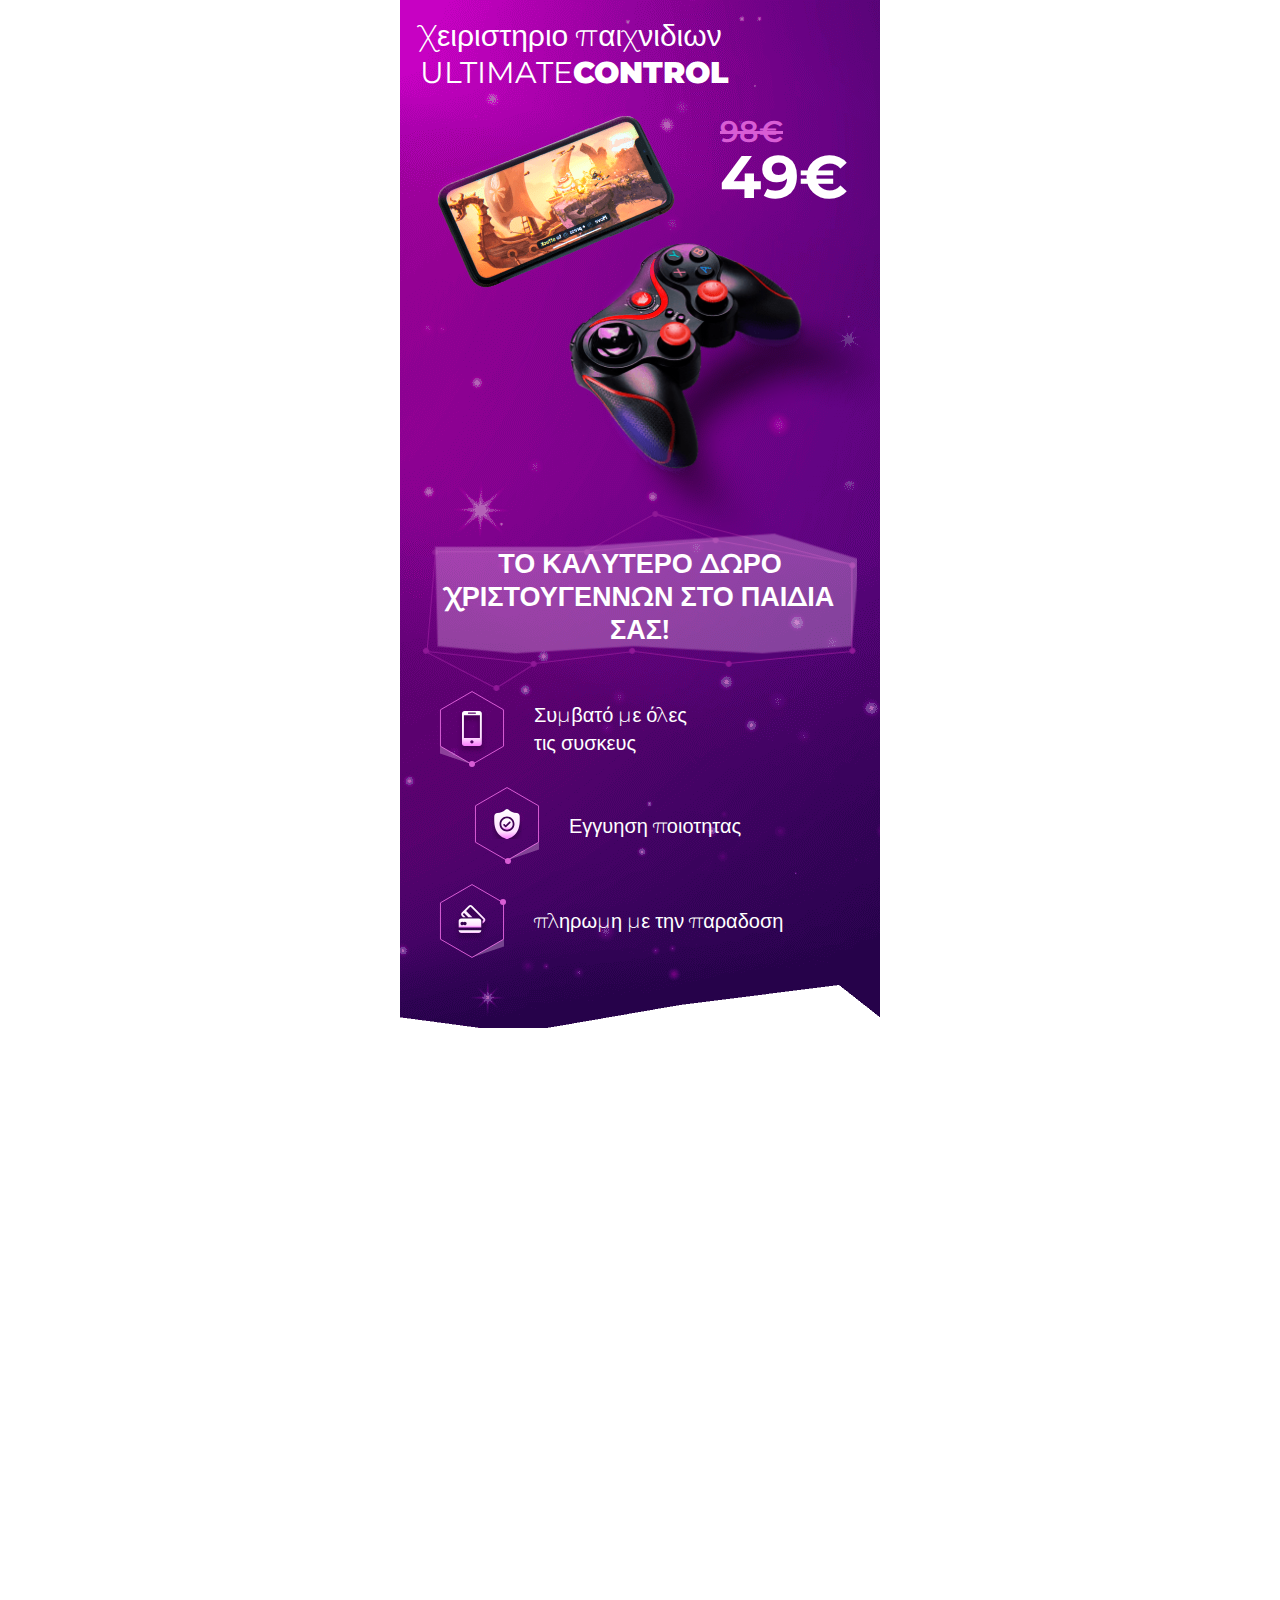
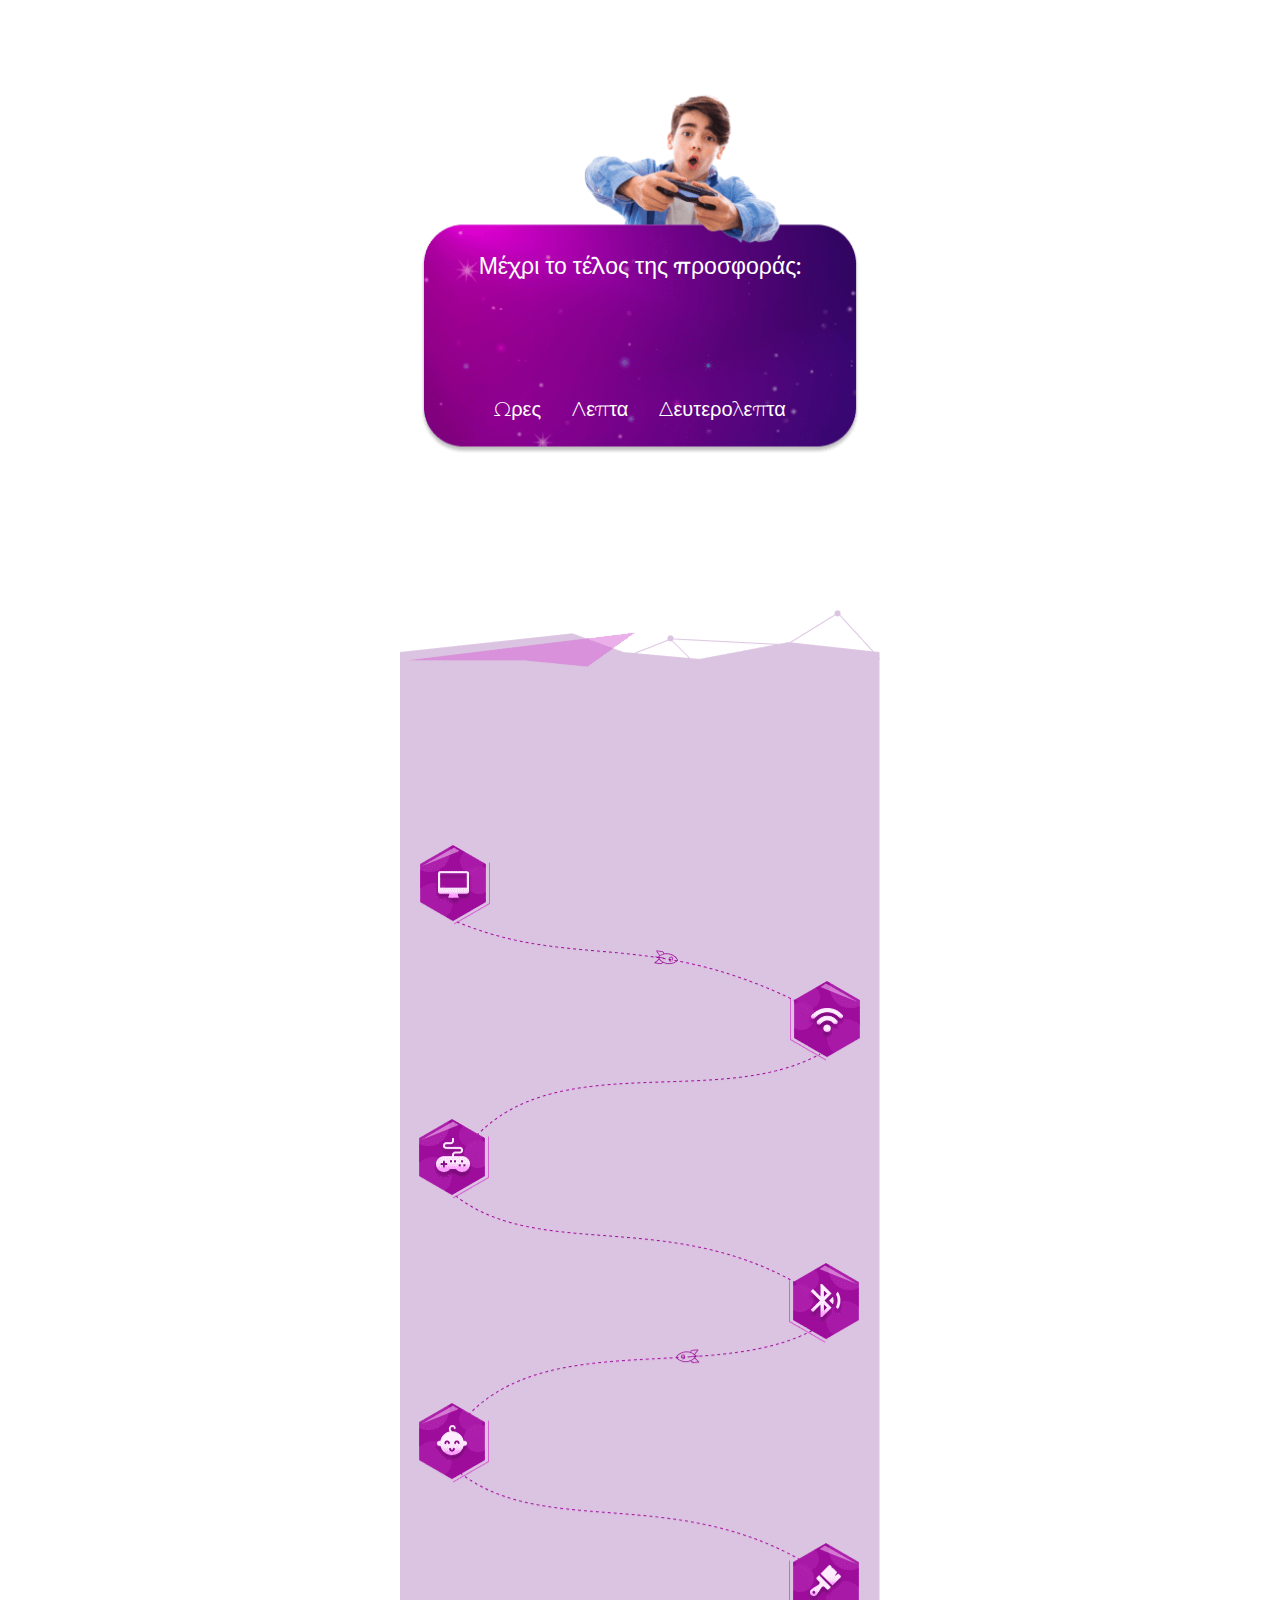
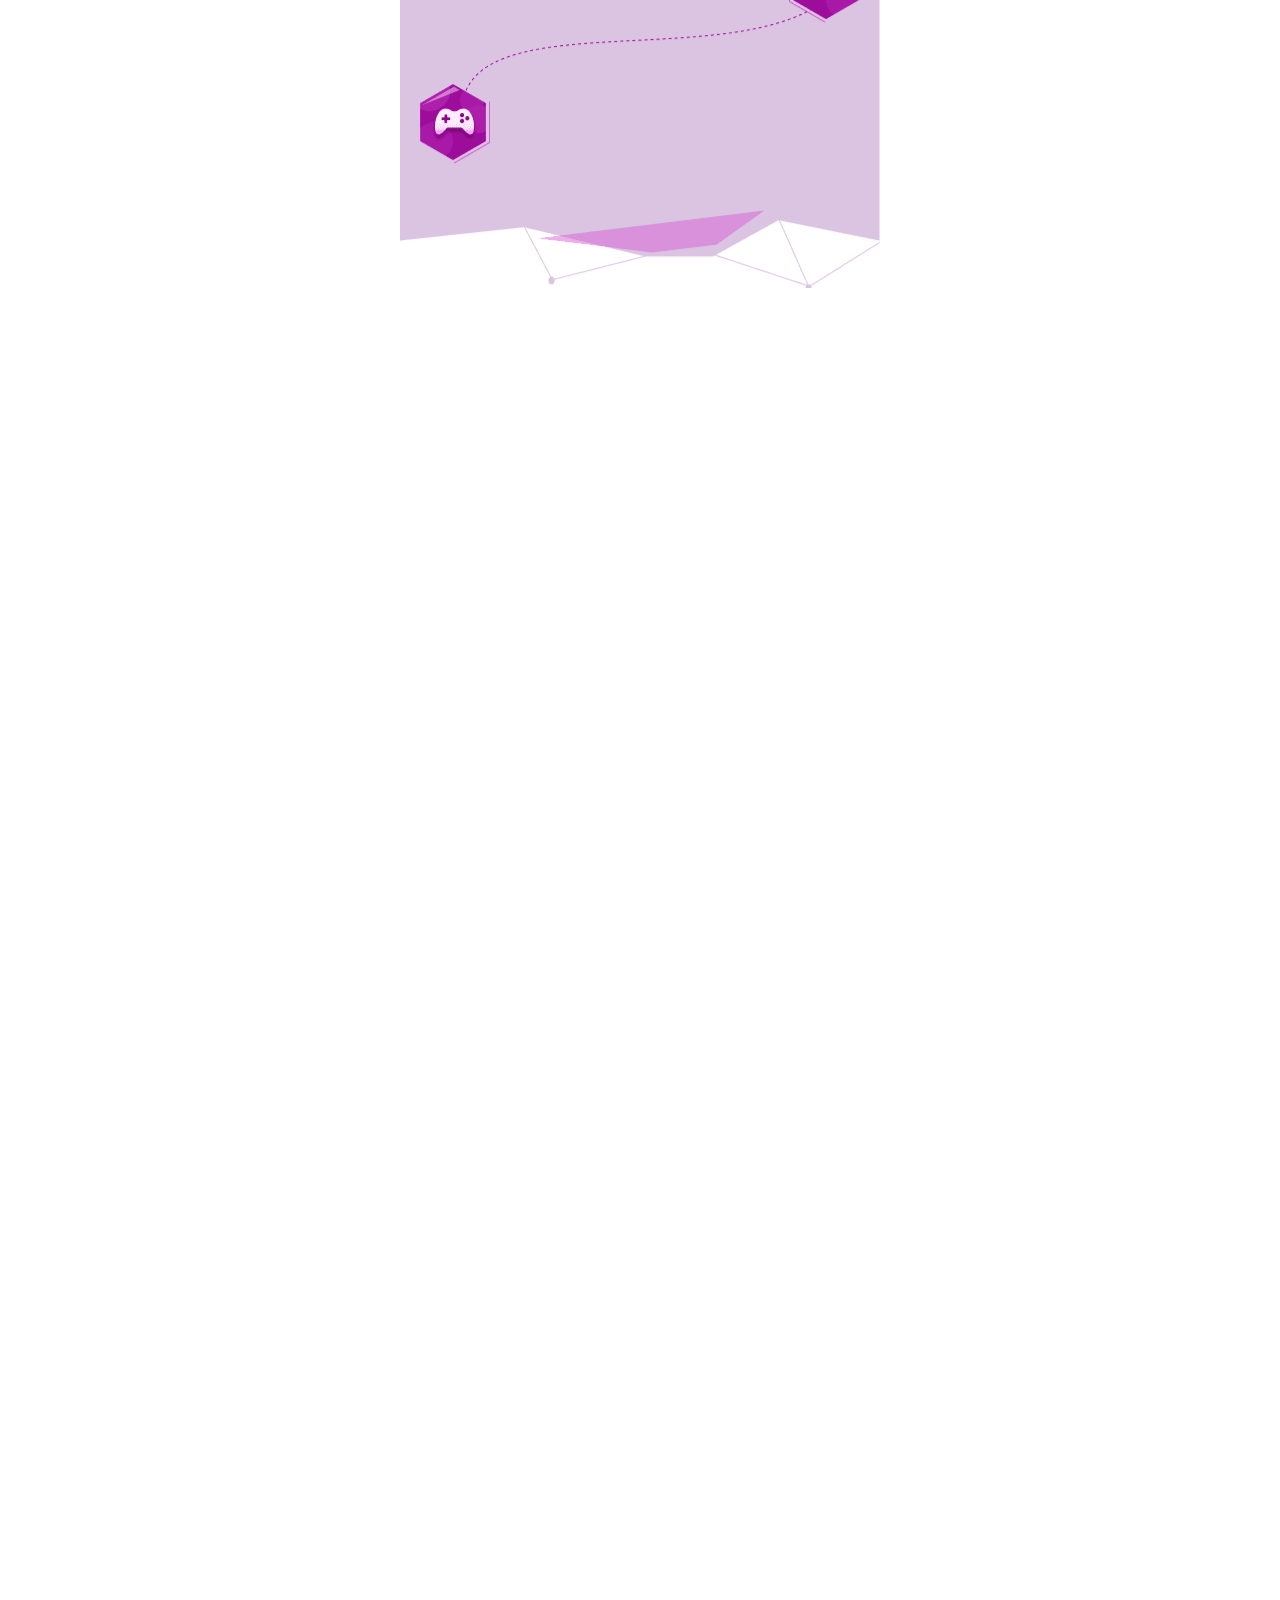
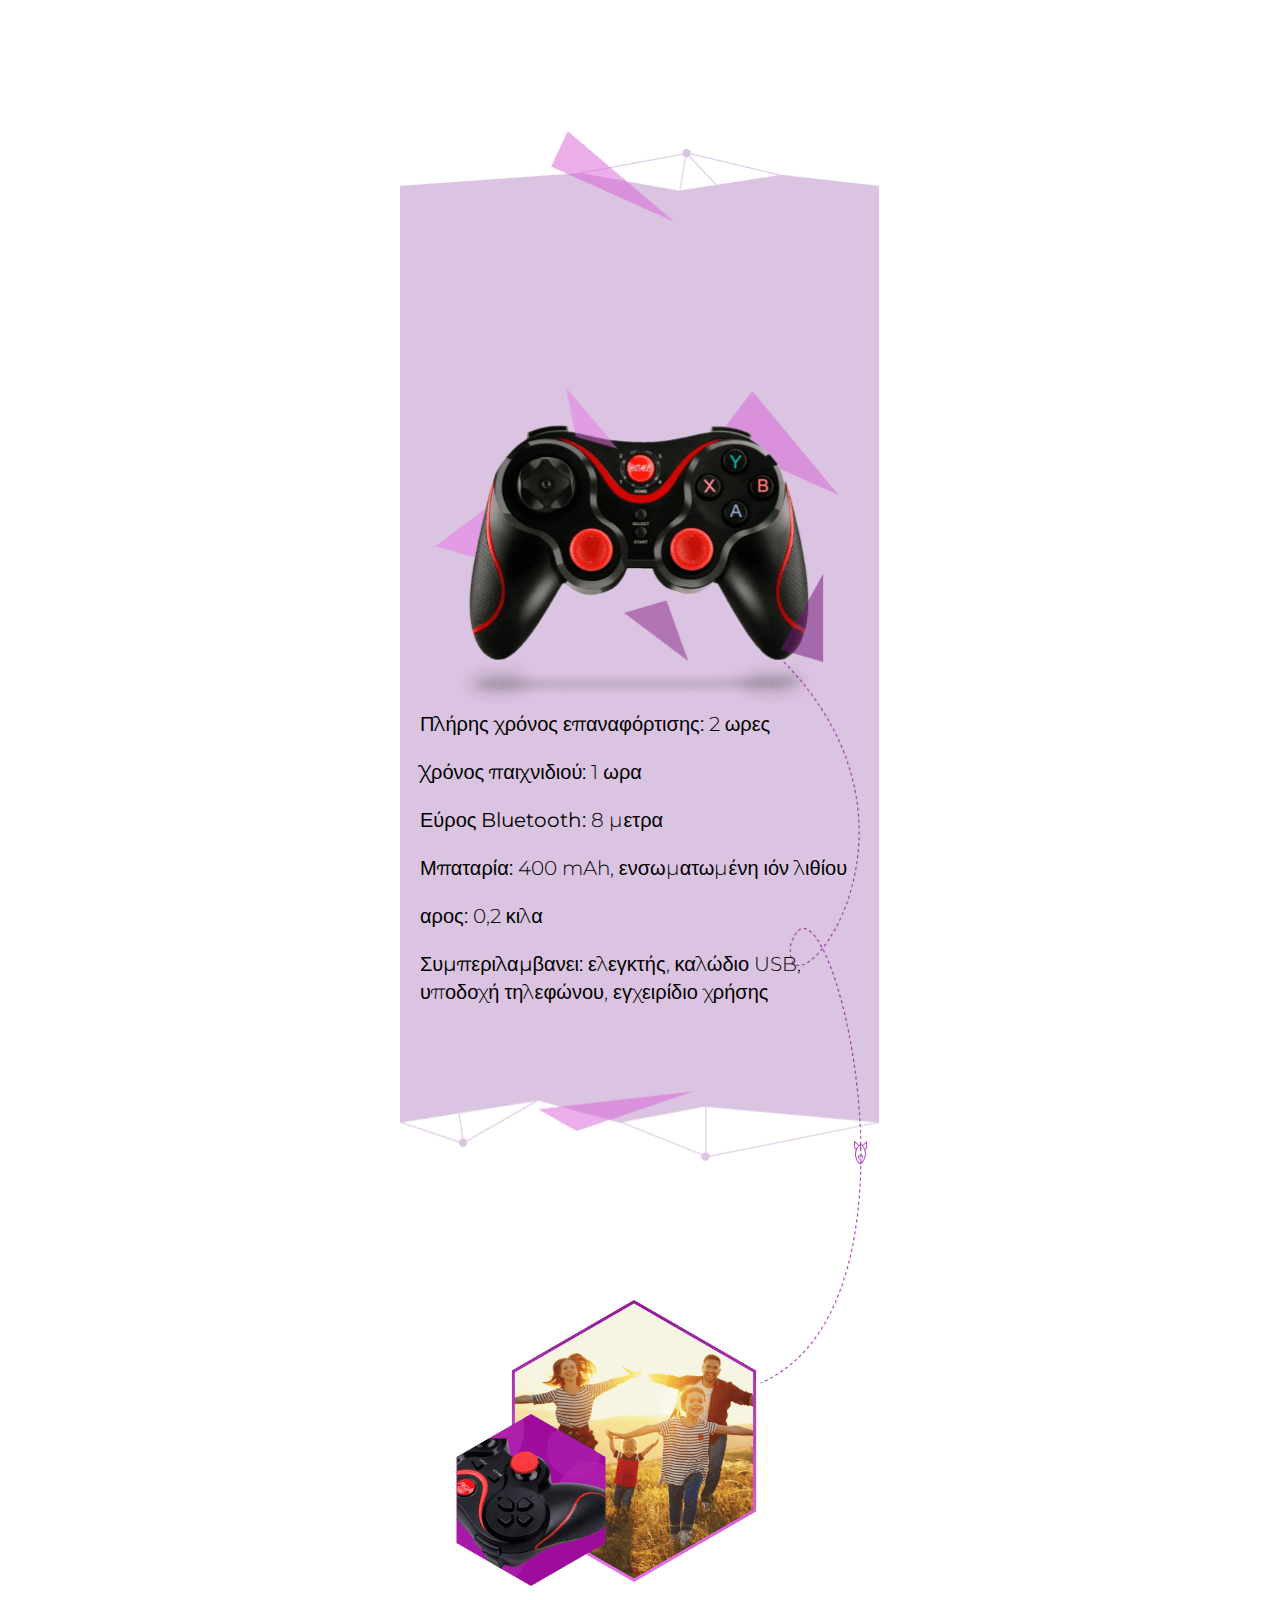
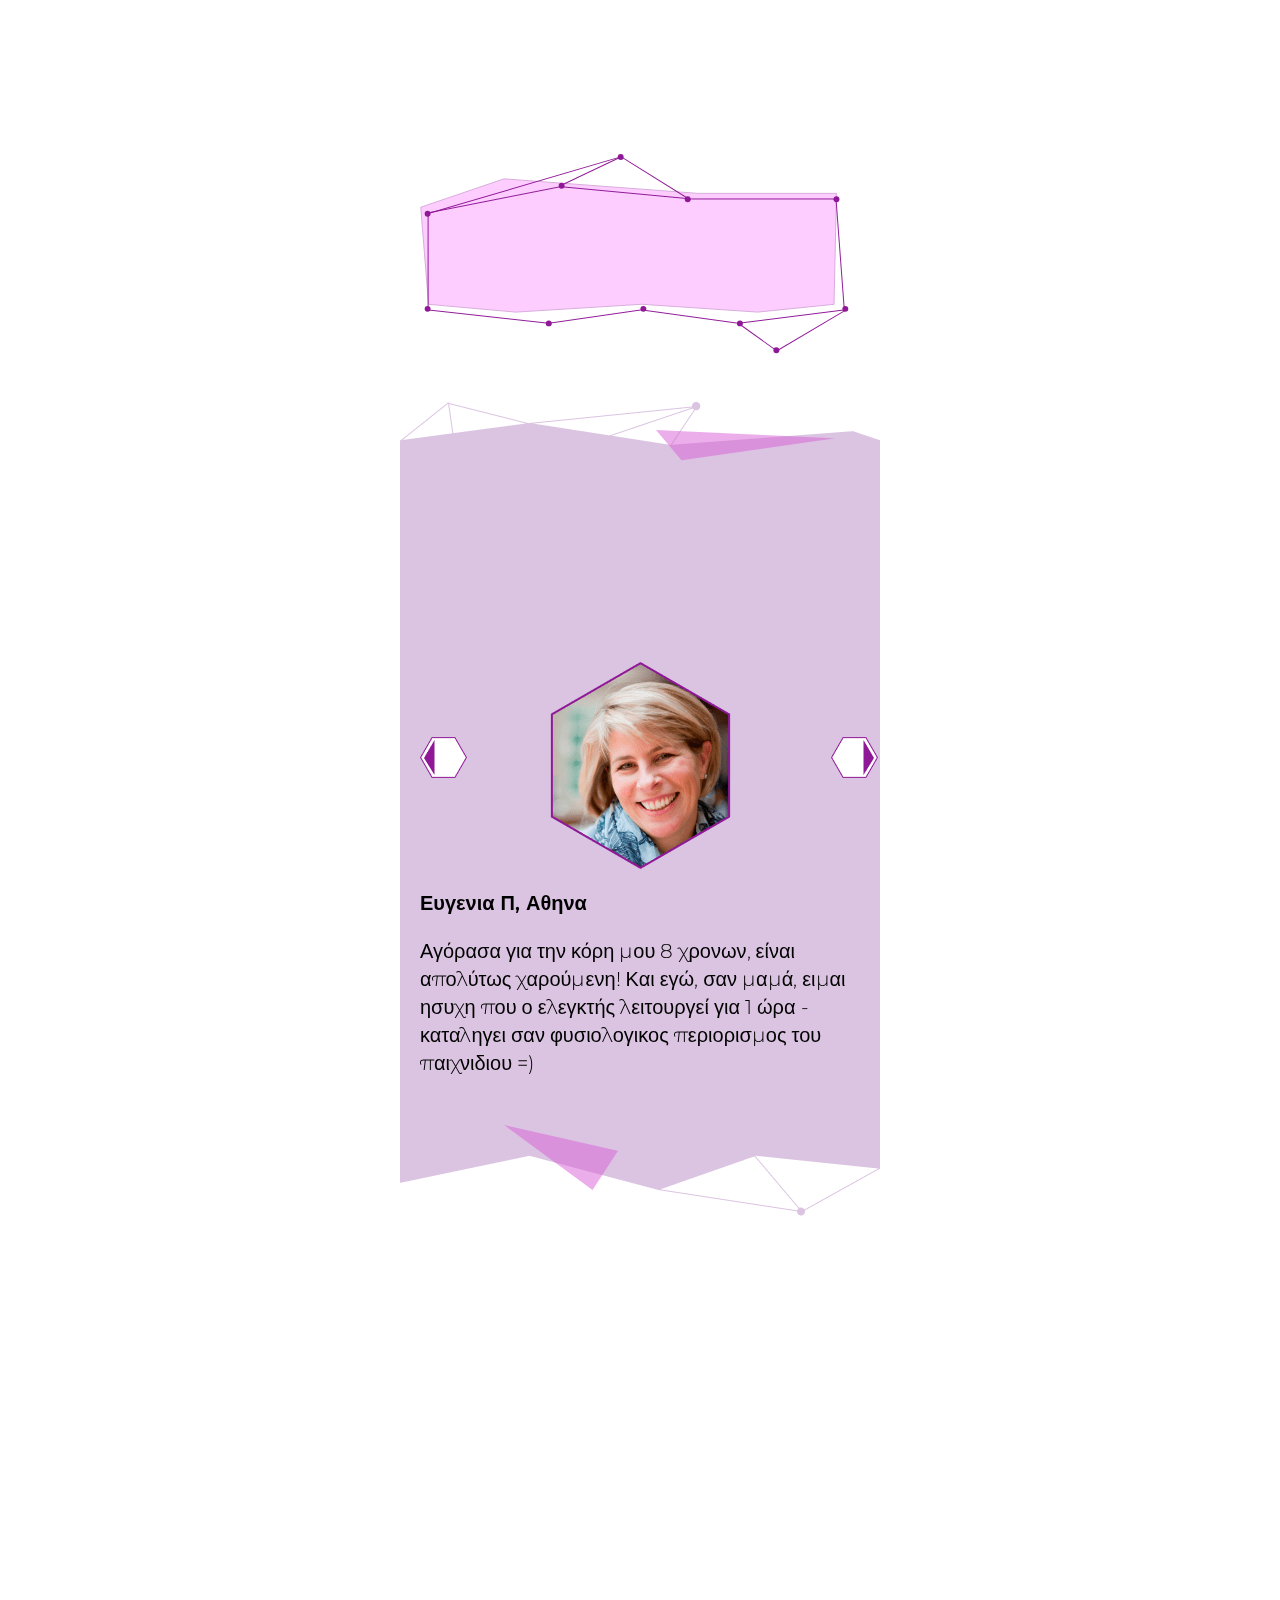
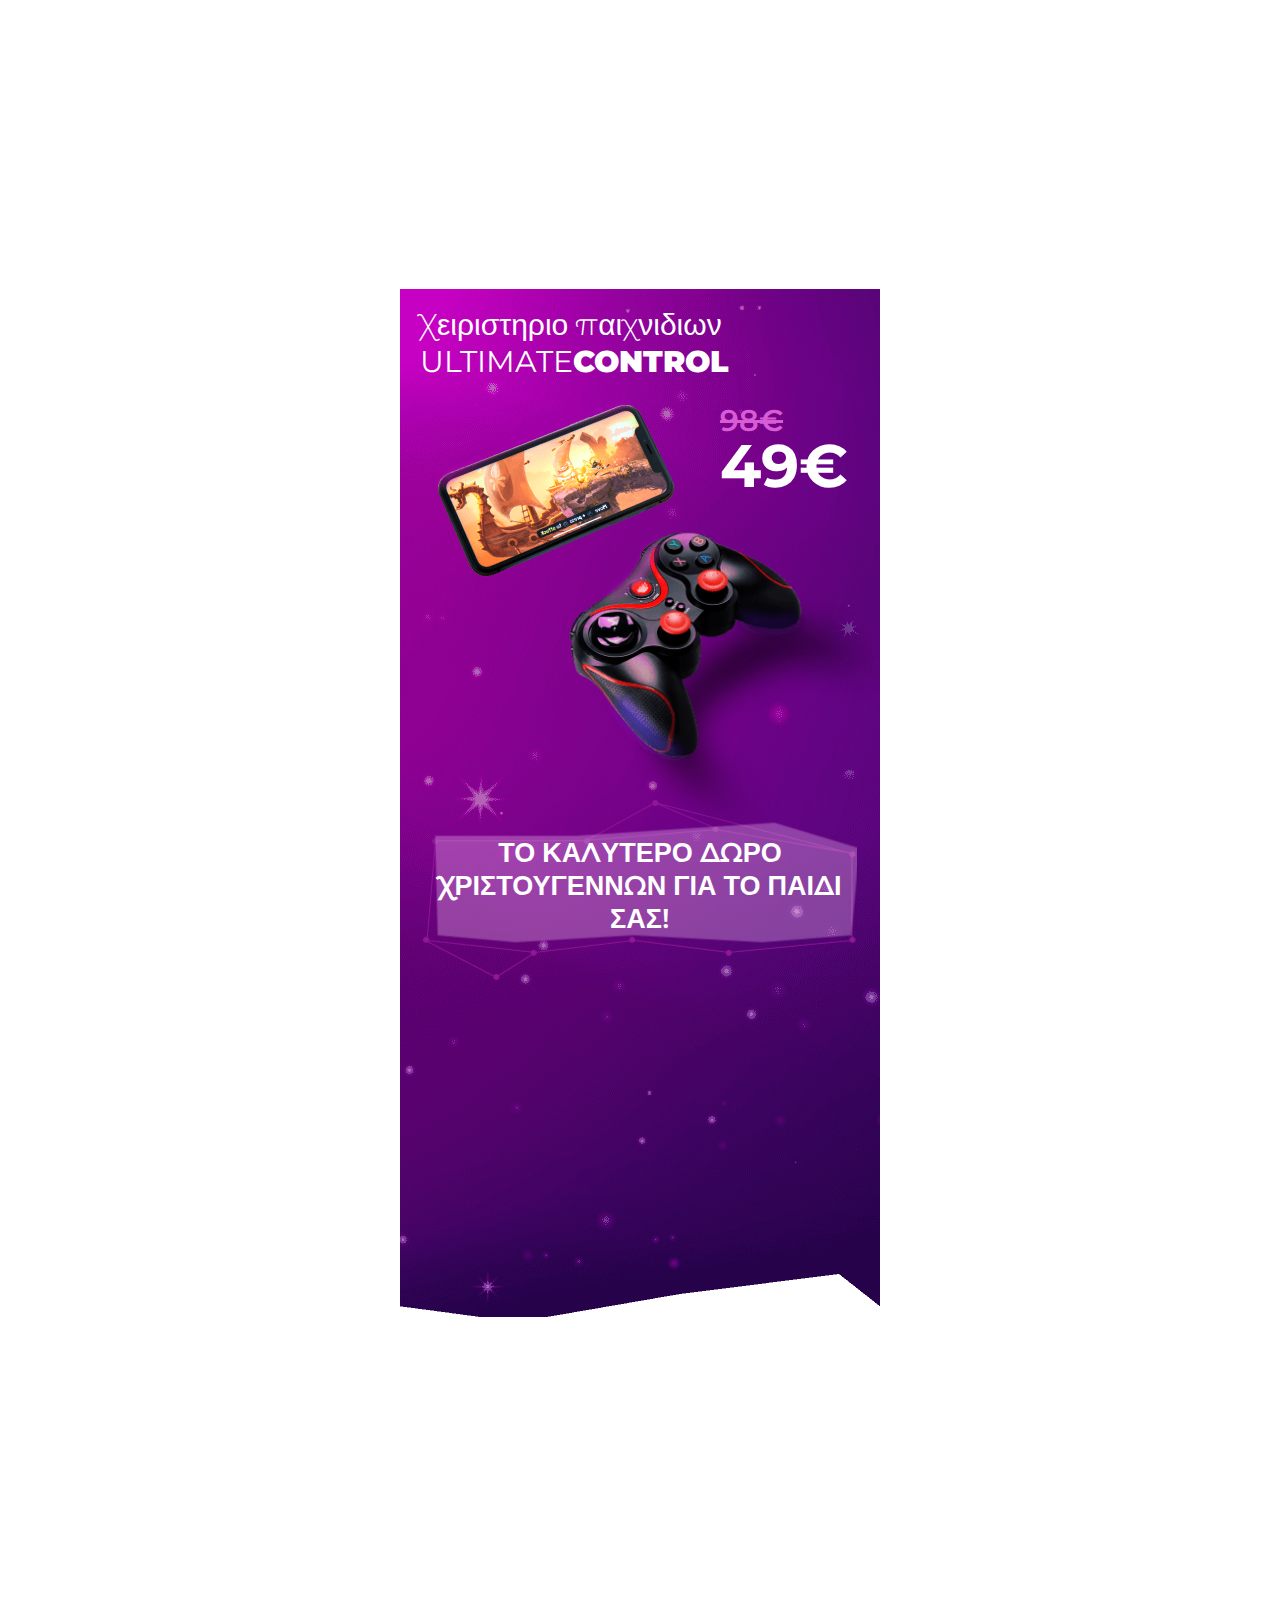
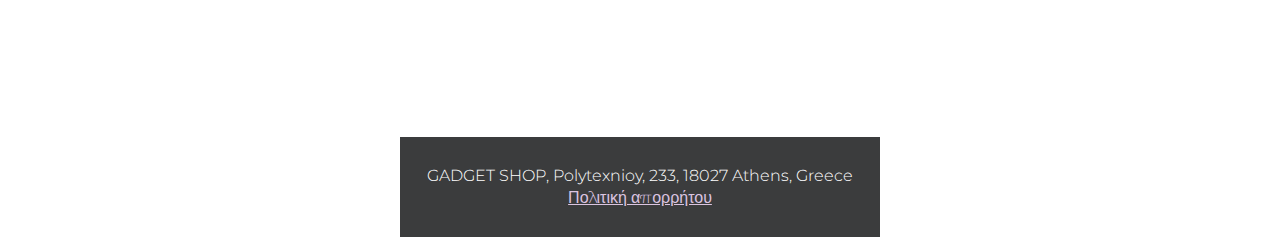
==== gr/index.html @ 243e39f5 "c" ====
<!DOCTYPE html><html lang="ru"><head>

	<meta charset="utf-8">
	<title>UltimateControl</title>
	<meta property="og:image" content="path/to/image.jpg">
	<meta name="viewport" content="width=device-width, initial-scale=1.0">
	<link rel="icon" href="img/favicon/favicon.ico">
	<link rel="apple-touch-icon" sizes="180x180" href="img/favicon/apple-touch-icon-180x180.png">
	<meta name="theme-color" content="#000">
	<link href="https://fonts.googleapis.com/css?family=Montserrat:300,400,500,600,700,900&display=swap&subset=cyrillic,cyrillic-ext,latin-ext" rel="stylesheet">
	<link rel="stylesheet" href="styles/css/main.css">
	<link rel="stylesheet" href="libs/Animate.css">
</head>

<body>
	<!-- <a href="#offer" class="pulse__btn">
		<img src="img/button.png" alt="">
	</a> -->
	<header class="main">
		<div class="main__top">
			<p>Χειριστηριο παιχνιδιων <br>
				<b>Ultimate<span>Control</span></b></p>
		</div>
		<div class="main__products">
			<img src="img/smartphone.png" alt class="smartphone">
			<img src="img/gamepad.png" alt class="gamepad">
		</div>
		<div class="price">
			<s>98€</s>
			<span>49€</span>
		</div>
		<div class="main__title">
			<p>ΤΟ ΚΑΛΥΤΕΡΟ ΔΩΡΟ <br> ΧΡΙΣΤΟΥΓΕΝΝΩΝ ΣΤΟ ΠΑΙΔΙΑ ΣΑΣ!</p>
		</div>
		<div class="main__builets">
			<div class="main__item wow fadeInLeft">
				<img src="img/icon_1.svg" alt>
				<p>Συμβατό με όλες <br> τις συσκευς</p>
			</div>
			<div class="main__item wow fadeInLeft" data-wow-delay="0.5s">
				<img src="img/icon_2.svg" alt>
				<p>Εγγυηση ποιοτητας</p>
			</div>
			<div class="main__item wow fadeInLeft" data-wow-delay="1s">
				<img src="img/icon_3.svg" alt>
				<p>πληρωμη με την παραδοση</p>
			</div>
		</div>
	</header>
	<div class="offer wow fadeInUp">
		<div class="offer__title">
			Συμπληρωστε την αιτηση <br>
			και θα εχετε 50% εκπτωση
		</div>
		<form action class="form">
			<input type="text" required name="name" placeholder="Πλήρες όνομα">
			<input type="number" required name="phone" placeholder="Τηλέφωνο">
			<button class="btn" type="submit">ΠΑΡΑΓΓΕΛΙΑ</button>
		</form>
	</div>

	<section class="sect1">
		<div class="heading">
			<h2>Το παιδί σας δεν έχει ακόμη το <span class="accent">ultimatecontrol</span>?</h2>
			<div class="heading__hr"></div>
		</div>
		<div class="content">
			<p style="letter-spacing: 0.03em">Τοτε βιαστείτε να το αγοράσετε αυτή τη στιγμή - πριν από τα Χριστούγεννα έμεινε πολύ λίγος χρόνος και πριν από το τέλος της γιορτινης προσφορας μας ακόμα λιγότερος</p>
			<div class="timer">
				<div class="timer__content">
					<div class="timer__title">Μέχρι το τέλος της προσφοράς:</div>
					<div class="timer__wrap">
						<div class="timer__item">
							<span class="t-hour num"></span>
							<span class="time__descr">Ωρες</span>
						</div>
						<div class="timer__item">
							<span class="t-min num"></span>
							<span class="time__descr">Λεπτα</span>
						</div>
						<div class="timer__item">
							<span class="t-sec num"></span>
							<span class="time__descr">Δευτερολεπτα</span>
						</div>
					</div>
				</div>
			</div>
			<p>Χειριστηριο παιχνιδιων <span class="prod">UltimateControl</span> θα είναι το καλύτερο και πιο επιθυμητό δώρο για το παιδί σας, επειδή το παιχνίδι με αυτό είναι πολύ πιο βολικό, ενδιαφέρον και ασφαλες για την υγεια.</p>
		</div>
	</section>

	<section class="sect2">
		<div class="heading">
			<h2>Το παιδί σας δεν έχει ακόμη το <br> <span class="accent">ultimatecontrol</span>?</h2>
		</div>
		<div class="content">
			<p class="sect2__item"><b>Συμβατό με όλες τις συσκευές:</b> Smartphones Android και iPhone, υπολογιστές, tablet, τηλεοράσεις, κονσόλες παιχνιδιών</p>
			<p class="sect2__item">Συνδέεται <b>μέσω WiFi</b> <br> και καλωδίου</p>
			<p class="sect2__item"><b>Πολλές λειτουργίες παιχνιδιών:</b> χειριστήριο, joystick, εργασία (ποντίκι + media), λειτουργία iCade, νυχτερινη λειτουργία για iOs</p>
			<p class="sect2__item">Συνδέεται μέσω Bluetooth (<b>απόσταση 8 μέτρων)</b>)</p>
			<p class="sect2__item"><b>Εύκολος πίνακας ελέγχου</b> - τώρα το παιδί σας θα είναι νικητής σε κάθε παιχνίδι!</p>
			<p class="sect2__item">Εργονομικός σχεδιασμός και αντιολισθητική επιφάνεια - <b>καθεται βολικα στο χέρι σας!</b></p>
			<p class="sect2__item"><b>Υποστήριξη χιλιάδων διαφορετικών παιχνιδιών,</b> συμπεριλαμβανομένου προσομοιωτών και εκπαιδευτικών παιχνιδιών
			</p>
		</div>
	</section>

	<section class="sect3">
		<div class="heading">
			<h2>Γιατί δεν αρνηθειτε την αγορα στο παιδί σας <br> <span class="accent">ultimatecontrol?</span></h2>
			<div class="heading__hr"></div>
		</div>
		<div class="sect3__content">
			<div class="sect3__item wow zoomIn">
				<img src="img/block_4_1.png" alt>
				<p><span class="prod">UltimateControl</span> αναπτύσσει εξαιρετικές κινητικές δεξιότητες - αυτό δεν είναι το ίδιο με το "κινούμενο" δάχτυλο στην οθόνη! Η κίνηση των δακτύλων και τα μικρά κουμπιά βοηθούν στη βελτίωση του συντονισμού και στην εκπαίδευση των χεριών.</p>
			</div>
			<div class="sect3__item wow zoomIn">
				<img src="img/block_4_2.png" alt>
				<p>Μειώνει τις αρνητικές επιπτώσεις στην όραση. Χαρη στο <span class="prod">UltimateControl</span> η οθόνη του smartphone θα είναι πιο μακριά από τα μάτια του μικρου παίκτη.</p>
			</div>
			<div class="sect3__item wow zoomIn">
				<img src="img/block_4_3.png" alt>
				<p><span class="prod">UltimateControl</span> - Ένας πολύ καλός λόγος να καυχηθείτε στους φίλους σας. Ας ειμαστε ειλικρινεις, κάθε γονέας θέλει το παιδί του να έχει εξουσία μεταξύ των συνομηλίκων!</p>
			</div>
		</div>
	</section>

	<section class="sect4">
		<div class="heading">
			<h2>Ειναι οτι χρειαζεται για
				<br> <span class="accent">σουπερ παιχνιδια!</span></h2>
		</div>
		<div class="sect4__list">
			<p><b>Πλήρης χρόνος επαναφόρτισης:</b> 2 ωρες</p>
			<p><b>Χρόνος παιχνιδιού:</b> 1 ωρα</p>
			<p><b>Εύρος Bluetooth:</b> 8 μετρα</p>
			<p><b>Μπαταρία:</b> 400 mAh, ενσωματωμένη ιόν λιθίου</p>
			<p><b>αρος:</b> 0,2 κιλα</p>
			<p><b>Συμπεριλαμβανει:</b> ελεγκτής, καλώδιο USB, υποδοχή τηλεφώνου, εγχειρίδιο χρήσης</p>
		</div>
		<div class="heading">
			<h2><span class="accent">ultimatecontrol</span> - <br> ιδανικο δωρο για</h2>
		</div>
		<div class="content">
			<div class="img-wrap sect4__img-wrap">
				<img src="img/sect4-1.png" alt>
			</div>
			<div class="sect4__for">
				<p><b>αγορια και κοριτσια</b>αλλα και για γονεις</p>
				<p>Ανηψιες και ανιψια</p>
				<p><b>Φιλους των παιδιων σας</b> και παιδια των φιλων σας</p>
			</div>
			<div class="sect4__foter">
				<p>Για Χριστουγεννα, Γενεθλια,<br> <span>για καθε γιορτη</span> <br> ακομα και χωρις λογο!</p>
			</div>
		</div>
	</section>

	<section class="reviews">
		<div class="reviews__top"></div>
		<div class="heading">
			<h2>τι λενε <br> παιδια και γονεις για το <br><span class="accent">ultimatecontrol?</span></h2>
		</div>
		<div class="reviews__content content">
			<div class="swiper-container">

				<div class="swiper-wrapper">
					<div class="swiper-slide">
						<div class="slide-content">
							<div class="slide__header">
								<img src="img/ava_1.png" alt>
							</div>
							<span class="name">Ευγενια Π, Αθηνα</span>
							<span>Αγόρασα για την κόρη μου 8 χρονων, είναι απολύτως χαρούμενη! Και εγώ, σαν μαμά, ειμαι ησυχη που ο ελεγκτής λειτουργεί για 1 ώρα - καταληγει σαν φυσιολογικος περιορισμος του παιχνιδιου =)
							</span>
						</div>
					</div>
					<div class="swiper-slide">
						<div class="slide-content">
							<div class="slide__header">
								<img src="img/ava_2.png" alt>
							</div>
							<span class="name">Αλεξανδρα Δημητριου, Γιαννιτσα</span>
							<span>Αγόρασα στο γιο μου (12 χρονών) - είναι πολυ χαρούμενος! Παίζει κάποιο είδος προσομοιωτών, φίλοι έρχονται σ 'αυτόν, παίρνουν με τη σειρα τα επίπεδα. Ο γιος μου είναι πολύ χαρούμενος, ευχαριστώ πολύ!
							</span>
						</div>
					</div>
					<div class="swiper-slide">
						<div class="slide-content">
							<div class="slide__header">
								<img src="img/ava_3.png" alt>
							</div>
							<span class="name">Ιωαννης Καλουδης, Αθηνα</span>
							<span>Παραγγείλα ыτο γιο μου για τα Χριστούγεννα. Αποφάσισα να ελέγξω αν λειτουργεί - τελικα ο γιος μου με βρήκε στον "έλεγχο". Παιζουμε 3 μέρες ήδη με τη σειρά (παρεμπιπτόντως, ευχαριστώ για την γρήγορη παράδοση!). Θα παραγγειλω και μια άλλη ανιψιά.
							</span>
						</div>
					</div>
					<div class="swiper-slide">
						<div class="slide-content">
							<div class="slide__header">
								<img src="img/ava_4.png" alt>
							</div>
							<span class="name">Μαρινα Τ, Θεσσαλονικη</span>
							<span>Λοιπόν τι μπορώ να σας πω; Αγόρασα στον γιο μου για τα 7α γενέθλιά του και τι νομίζετε; Ο σύζυγος παίζει =))))) πήρε το παιχνίδι και παιζει μονος του καποια παιχνίδια)))))
							</span>
						</div>
					</div>
					<div class="swiper-slide">
						<div class="slide-content">
							<div class="slide__header">
								<img src="img/ava_5.png" alt>
							</div>
							<span class="name">Αλεκος, Δραμα</span>
							<span>Δεν είμαι παιδί, αλιμονο, αλλά μου αρέσει να παιζω. Αγόρασα για τον εαυτό μου. Ικανοποιημένος. Τα κουμπιά είναι κατάλληλα τοποθετημένα · καλή ευαισθησία · το παιχνίδι είναι πολύ πιο βολικό. 
							</span>
						</div>
					</div>
				</div>
			</div>
		</div>
		<div class="button-wrap">
			<div class="reviews__control btn__prev"><img src="img/arrow_2.png" alt></div>
			<div class="reviews__control btn__next"><img src="img/arrow_1.png" alt></div>
		</div>
		<div class="reviews__bot"></div>
	</section>

	<section class="sect5">
		<div class="heading">
			<h2>Βιαστείτε να αγοράσετε <span class="accent">ultimatecontrol</span> по <br>προσφορες</h2>
		</div>
		<div class="content">
			<p>Απομένουν μόνο 19 κομμάτια, η επόμενη παραλαβη σε ένα μήνα. Μην αφήνετε το παιδί σας χωρίς το φανταστικο δώρο!</p>
			<div class="sect5__list">
				<div class="sect__item wow fadeInLeft">
					<img src="img/ico1.svg" alt>
					<p>Αφήστε ένα αίτημα στην ιστοσελίδα μας</p>
				</div>
				<div class="sect__item wow fadeInLeft" data-wow-delay="0.5s">
					<img src="img/ico2.svg" alt>
					<p>Θα σας καλέσουμε πίσω μέσα σε 5 λεπτά για να μας επιβεβαιώσετε την παραγγελία.</p>
				</div>
				<div class="sect__item wow fadeInLeft" data-wow-delay="1s">
					<img src="img/ico3.svg" alt>
					<p>Παραδίδουμε την παραγγελια με courier σε 3-7 ημέρες</p>
				</div>
			</div>
		</div>
	</section>
	<header class="main">
		<div class="main__top">
			<p>Χειριστηριο παιχνιδιων <br>
				<b>Ultimate<span>Control</span></b></p>
		</div>
		<div class="main__products">
			<img src="img/smartphone.png" alt class="smartphone">
			<img src="img/gamepad.png" alt class="gamepad">
		</div>
		<div class="price">
			<s>98€</s>
			<span>49€</span>
		</div>
		<div class="main__title">
			<p>ΤΟ ΚΑΛΥΤΕΡΟ ΔΩΡΟ <br> ΧΡΙΣΤΟΥΓΕΝΝΩΝ ΓΙΑ ΤΟ ΠΑΙΔΙ ΣΑΣ!</p>
		</div>
		<div class="main__builets">
			<div class="main__item wow fadeInLeft">
				<img src="img/icon_1.svg" alt>
				<p>Συμβατό με όλες <br> τις συσκευες</p>
			</div>
			<div class="main__item wow fadeInLeft" data-wow-delay="0.5s">
				<img src="img/icon_2.svg" alt>
				<p>Εγγυηση ποιότητας</p>
			</div>
			<div class="main__item wow fadeInLeft" data-wow-delay="1s">
				<img src="img/icon_3.svg" alt>
				<p>Πληρωμη με την παραδοση</p>
			</div>
		</div>
	</header>
	<div class="offer wow fadeInUp">
		<div class="offer__title">
			Συμπληρώστε την αιτηση <br>
			και θα εχετε 50% εκπτωση
		</div>
		<form action class="form">
			<input type="text" required name="name" placeholder="Πλήρες όνομα">
			<input type="number" required name="phone" placeholder="Τηλέφωνο">
			<button class="btn" type="submit">ΠΑΡΑΓΓΕΛΙΑ</button>
		</form>
	</div>
	<div class="policy__bot">
		<span>GADGET SHOP, Polytexnioy, 233, 18027 Athens, Greece</span>
		<a href="/privacypolicy" target="_blank">Πολιτική απορρήτου
</a>
	</div>
	<link rel="stylesheet" href="libs/swiper/swiper.min.css">
	<script src="libs/swiper/swiper.min.js"></script>
	<script src="js/common.js"></script>
	<script src="libs/wow.js"></script>
	<script>
		new WOW().init();
		document.querySelectorAll('.content p').forEach(item => {
			item.classList.add('wow')
			item.classList.add('fadeIn')
		})
		document.querySelectorAll('.heading').forEach(item => {
			item.classList.add('wow')
			item.classList.add('fadeInUp')
		})
	</script>


</body></html>
---- gr/styles/css/main.css ----
html{font-size:20.8333333vw;background-color:#fff}@media (min-width: 480px){html{font-size:100px;overflow-x:hidden}}body{font-size:.20rem;max-width:480px;margin:auto;position:relative;line-height:1.4;font-weight:300;font-family:'Montserrat', sans-serif;color:#000}body input,body textarea{outline:none}body input:focus:required:invalid,body textarea:focus:required:invalid{border-color:red}body input:required:valid,body textarea:required:valid{border-color:green}.img-wrap{display:-webkit-box;display:-ms-flexbox;display:flex;-webkit-box-align:center;-ms-flex-align:center;align-items:center;-webkit-box-pack:center;-ms-flex-pack:center;justify-content:center}.img-wrap img{width:100%}.img-wrap.pad{padding:0 .2rem}.img-wrap.mar{margin:.2rem 0}.content{padding:0 .2rem}.content p{line-height:0.27rem;margin-bottom:0.4rem}.content p b{font-weight:500}.content p:last-child{margin-bottom:0}.heading{padding:.2rem 0}.heading__hr{height:0.02rem;width:4.4rem;margin:auto;background-image:url(../../img/hr.svg);background-size:cover;margin-top:0.2rem}h2{font-size:0.3rem;line-height:0.37rem;font-weight:500;color:#000;margin-bottom:.1rem;text-align:center}h2.black{color:#000}span.accent{color:#8F1897;text-transform:uppercase;font-weight:600}span.prod{color:#8F1897;font-weight:600}.sub-title{font-style:italic;font-size:0.2rem;color:#323842}.t-center{text-align:center}.t-white{color:#fff}.btn{display:block;width:2.52rem;height:0.5rem;margin:auto;background-image:url(../../img/btn.svg);background-color:transparent;background-size:cover;text-transform:uppercase;-webkit-animation:btn 3s linear infinite;animation:btn 3s linear infinite;font-weight:bold;font-size:0.25rem;color:#fff;border:none;display:-webkit-box;display:-ms-flexbox;display:flex;-webkit-box-align:center;-ms-flex-align:center;align-items:center;-webkit-box-pack:center;-ms-flex-pack:center;justify-content:center;text-decoration:none}.btn span{text-align:center;display:block;width:100%}.border__top{width:4.8rem;position:absolute;top:-0.28rem;left:0;right:0}.border__bot{width:4.8rem;position:absolute;bottom:-0.28rem;left:0;right:0}@-webkit-keyframes btn{0%{-webkit-transform:scale(1);transform:scale(1)}50%{-webkit-transform:scale(1.06);transform:scale(1.06)}100%{-webkit-transform:scale(1);transform:scale(1)}}@keyframes btn{0%{-webkit-transform:scale(1);transform:scale(1)}50%{-webkit-transform:scale(1.06);transform:scale(1.06)}100%{-webkit-transform:scale(1);transform:scale(1)}}.pulse__btn{position:fixed;right:0.2rem;display:inline-block;bottom:0.2rem;z-index:12;-webkit-box-shadow:0 0 0 rgba(11,138,44,0.4);box-shadow:0 0 0 rgba(11,138,44,0.4);width:0.7rem;height:0.7rem;border-radius:50%;-webkit-animation:pulse 2s infinite;animation:pulse 2s infinite;-webkit-transition:all .9s ease;transition:all .9s ease}.pulse__btn.show{right:-100%}.pulse__btn img{width:100%}img{width:100%}input[type="number"]::-webkit-outer-spin-button,input[type="number"]::-webkit-inner-spin-button{-webkit-appearance:none;margin:0}input[type="number"]{-moz-appearance:textfield}input[type="number"]:hover,input[type="number"]:focus{-moz-appearance:number-input}input[type=number]::-webkit-inner-spin-button,input[type=number]::-webkit-outer-spin-button{-webkit-appearance:none;margin:0}input{height:.78rem;width:100%;border-radius:10px;background-color:#f7f7fd;padding-left:0.3rem;-webkit-box-sizing:border-box;box-sizing:border-box;border:none;-webkit-box-shadow:inset 0px 3px 2px 1px rgba(182,170,170,0.54);box-shadow:inset 0px 3px 2px 1px rgba(182,170,170,0.54);font-size:0.16rem}.input-wrap{position:relative;margin-bottom:0.3rem}.input-wrap img{position:absolute;right:0.3rem;top:50%;-webkit-transform:translateY(-50%);transform:translateY(-50%)}.policy__bot{display:-webkit-box;display:-ms-flexbox;display:flex;-webkit-box-align:center;-ms-flex-align:center;align-items:center;-webkit-box-pack:center;-ms-flex-pack:center;justify-content:center;-webkit-box-orient:vertical;-webkit-box-direction:normal;-ms-flex-direction:column;flex-direction:column;min-height:1rem;background-color:#3b3c3d;font-size:0.16rem;color:#fff;text-align:center;margin-top:0.4rem}.policy__bot a{color:#DBC4E1}@-webkit-keyframes pulse{0%{-webkit-box-shadow:0 0 0 rgba(11,138,44,0.4);box-shadow:0 0 0 rgba(11,138,44,0.4);transform:scale(1);-webkit-transform:scale(1);-moz-transform:scale(1);-ms-transform:scale(1);-o-transform:scale(1)}70%{-webkit-box-shadow:0 0 0 30px rgba(11,138,44,0);box-shadow:0 0 0 30px rgba(11,138,44,0);transform:scale(0.95);-webkit-transform:scale(0.95);-moz-transform:scale(0.95);-ms-transform:scale(0.95);-o-transform:scale(0.95)}100%{-webkit-box-shadow:0 0 0 0 rgba(11,138,44,0);box-shadow:0 0 0 0 rgba(11,138,44,0);-webkit-transform:scale(1);transform:scale(1)}}@keyframes pulse{0%{-webkit-box-shadow:0 0 0 rgba(11,138,44,0.4);box-shadow:0 0 0 rgba(11,138,44,0.4);transform:scale(1);-webkit-transform:scale(1);-moz-transform:scale(1);-ms-transform:scale(1);-o-transform:scale(1)}70%{-webkit-box-shadow:0 0 0 30px rgba(11,138,44,0);box-shadow:0 0 0 30px rgba(11,138,44,0);transform:scale(0.95);-webkit-transform:scale(0.95);-moz-transform:scale(0.95);-ms-transform:scale(0.95);-o-transform:scale(0.95)}100%{-webkit-box-shadow:0 0 0 0 rgba(11,138,44,0);box-shadow:0 0 0 0 rgba(11,138,44,0);-webkit-transform:scale(1);transform:scale(1)}}.smartphone{position:absolute;top:1rem;left:0.2rem;width:2.65rem;-webkit-animation:smart 10s ease infinite;animation:smart 10s ease infinite}.gamepad{position:absolute;top:2rem;right:-0.6rem;width:4.05rem;-webkit-animation:smart 15s ease infinite;animation:smart 15s ease infinite}@-webkit-keyframes smart{0%{-webkit-transform:rotate(0) translateY(0);transform:rotate(0) translateY(0)}50%{-webkit-transform:rotate(-10deg) translateY(0.2rem);transform:rotate(-10deg) translateY(0.2rem)}100%{-webkit-transform:rotate(0) translateY(0);transform:rotate(0) translateY(0)}}@keyframes smart{0%{-webkit-transform:rotate(0) translateY(0);transform:rotate(0) translateY(0)}50%{-webkit-transform:rotate(-10deg) translateY(0.2rem);transform:rotate(-10deg) translateY(0.2rem)}100%{-webkit-transform:rotate(0) translateY(0);transform:rotate(0) translateY(0)}}.main{background-image:url(../../img/main_bg.png);background-size:cover;padding-bottom:0.7rem;position:relative;overflow:hidden}.main__top{font-size:0.3rem;line-height:0.37rem;color:#fff;padding-left:0.2rem;padding-top:0.17rem}.main__top p{margin:0}.main__top b{text-transform:uppercase}.main__top b span{font-weight:900}.price{display:-webkit-box;display:-ms-flexbox;display:flex;-webkit-box-orient:vertical;-webkit-box-direction:normal;-ms-flex-direction:column;flex-direction:column;width:1.6rem;margin-left:auto;padding-top:0.2rem}.price s{color:#D85DD5;font-weight:600;font-size:0.3rem}.price span{font-size:0.6rem;font-weight:bold;color:#fff;line-height:0.8}.main__title{font-weight:600;font-size:0.27rem;line-height:0.33rem;color:#fff;text-align:center;margin:auto;margin-top:3.1rem;background-image:url(../../img/main_title.png);background-size:cover;background-repeat:no-repeat;width:4.34rem;height:1.8rem;display:-webkit-box;display:-ms-flexbox;display:flex;-webkit-box-align:center;-ms-flex-align:center;align-items:center;-webkit-box-pack:center;-ms-flex-pack:center;justify-content:center}.main__title p{margin:0;padding-bottom:0.1rem;text-transform:uppercase}.main__builets{padding-left:0.35rem;color:#fff}.main__item{display:-webkit-box;display:-ms-flexbox;display:flex;-webkit-box-align:center;-ms-flex-align:center;align-items:center;margin-bottom:0.2rem}.main__item:last-child{margin-bottom:0}.main__item:nth-child(2){padding-left:0.35rem}.main__item img{-ms-flex-negative:0;flex-shrink:0;width:0.74rem;margin-right:0.25rem}.main__item p{margin:0}.offer{background-image:url(../../img/form_bg.svg);background-size:cover;width:4.08rem;position:relative;margin:auto;margin-top:-.3rem;padding:0.3rem 0;padding-bottom:.5rem}.form{display:-webkit-box;display:-ms-flexbox;display:flex;-webkit-box-align:center;-ms-flex-align:center;align-items:center;-webkit-box-pack:center;-ms-flex-pack:center;justify-content:center;-webkit-box-orient:vertical;-webkit-box-direction:normal;-ms-flex-direction:column;flex-direction:column}.form input{width:3.2rem;height:0.5rem;margin:auto;background-image:url(../../img/input.svg);background-size:cover;background-color:transparent;border:none;-webkit-box-shadow:none;box-shadow:none;font-family:'Montserrat', sans-serif;margin-top:0.4rem}.form button{margin-top:0.4rem}.offer__title{text-align:center;color:#fff;font-weight:600;font-size:0.25rem;line-height:0.3rem}.timer{background-image:url(../../img/timer_bg.png);background-size:cover;height:3.66rem;display:-webkit-box;display:-ms-flexbox;display:flex;-webkit-box-align:end;-ms-flex-align:end;align-items:flex-end;color:#fff;-webkit-box-pack:center;-ms-flex-pack:center;justify-content:center;-webkit-box-sizing:border-box;box-sizing:border-box;padding-bottom:0.3rem;margin-top:-.5rem;margin-bottom:0.4rem}.timer__title{font-weight:500;text-align:center;font-size:0.23rem;margin-bottom:0.15rem}.timer__wrap{display:-webkit-box;display:-ms-flexbox;display:flex;-ms-flex-pack:distribute;justify-content:space-around}.timer__item{display:-webkit-box;display:-ms-flexbox;display:flex;-webkit-box-orient:vertical;-webkit-box-direction:normal;-ms-flex-direction:column;flex-direction:column;-webkit-box-align:center;-ms-flex-align:center;align-items:center}.timer__item .num{height:0.83rem;display:-webkit-box;display:-ms-flexbox;display:flex;-webkit-box-align:center;-ms-flex-align:center;align-items:center;-webkit-box-pack:center;-ms-flex-pack:center;justify-content:center;margin:0 .04rem}.timer__item .num span{width:0.55rem;background-color:#fff;height:100%;-ms-flex-negative:0;flex-shrink:0;-webkit-box-sizing:border-box;box-sizing:border-box;margin:0 .02rem;color:#333;font-size:0.45rem;display:-webkit-box;display:-ms-flexbox;display:flex;-webkit-box-align:center;-ms-flex-align:center;align-items:center;-webkit-box-pack:center;-ms-flex-pack:center;justify-content:center;-webkit-box-shadow:0px 4px 4px rgba(0,0,0,0.25);box-shadow:0px 4px 4px rgba(0,0,0,0.25);border-radius:3px}.timer__item .time__descr{margin-top:0.15rem}.sect2{background-image:url(../../img/sect2_bg.png);background-size:cover;padding-top:0.5rem;padding-bottom:1.2rem}p.sect2__item{line-height:0.24rem;font-weight:500;margin-bottom:0.55rem}p.sect2__item b{font-weight:600}p.sect2__item:nth-child(odd){padding-left:.9rem}p.sect2__item:nth-child(even){padding-right:.9rem}p.sect2__item:nth-child(1){padding-top:0.1rem;margin-bottom:0.8rem}p.sect2__item:nth-child(2){margin-bottom:0.65rem}p.sect2__item:nth-child(3){margin-bottom:.6rem}p.sect2__item:nth-child(4){margin-bottom:0.8rem}@media (max-width: 380px){p.sect2__item:nth-child(4){margin-bottom:0.9rem}}p.sect2__item:nth-child(5){margin-bottom:0.7rem}.sect3__content{padding:0.3rem 0.2rem;padding-bottom:0}.sect3__item:last-child p{margin-bottom:0}.sect3__item img{width:3.06rem;text-align:center;margin:auto;display:block;margin-bottom:0.3rem}.sect4{background-image:url(../../img/sect4_bg.png);background-size:contain;background-repeat:no-repeat;padding-top:0.7rem;padding-bottom:0.1rem}.sect4 p{margin-bottom:0.1rem}.sect4__list{margin-top:3.6rem;padding:0 .2rem;padding-bottom:1.35rem}.sect4__img-wrap img{width:3.3rem;margin-right:0.6rem}.sect4__for{padding-top:0.3rem}.sect4__for p{margin:0.1rem 0}.sect4__for p b{font-weight:600}.sect4__foter{display:-webkit-box;display:-ms-flexbox;display:flex;-webkit-box-align:center;-ms-flex-align:center;align-items:center;-webkit-box-pack:center;-ms-flex-pack:center;justify-content:center;height:2rem;background-image:url(../../img/sect4_footer.svg);background-size:contain;background-repeat:no-repeat}.sect4__foter p{text-align:center;color:#0A0A0A;font-size:0.21rem;line-height:0.26rem;margin:0;margin-bottom:0.4rem;font-weight:400}.sect4__foter p span{font-weight:bold;text-transform:uppercase;color:#8F1897}.reviews{background-color:#DBC4E1;position:relative}.reviews .heading{padding-top:0}.slide__header img{width:2.07rem;display:block;margin:auto}.slide-content .name{text-align:left;padding:0.2rem 0;display:block;font-weight:600;color:#000}.reviews__top{height:1.32rem;width:100%;background-image:url(../../img/reviews_top.png);background-size:cover;background-color:#fff}.reviews__bot{height:1.29rem;width:100%;background-image:url(../../img/reviews_bot.png);background-size:cover;background-color:#fff}.reviews__control{width:0.47rem;height:0.47rem;position:absolute;top:3.7rem;z-index:2;outline:none}.reviews__control.btn__prev{left:0.2rem}.reviews__control.btn__next{right:0.02rem}.reviews__content{padding-bottom:0.4rem}.sect5 p{font-weight:500}.sect5 .heading{padding-top:0}.sect5 .heading h2{margin-top:0}.sect__item{display:-webkit-box;display:-ms-flexbox;display:flex;-webkit-box-align:center;-ms-flex-align:center;align-items:center;font-size:0.21rem;margin-bottom:0.4rem}.sect__item img{width:.76rem;margin-right:0.2rem}.sect__item p{margin:0}
/*# sourceMappingURL=main.css.map */
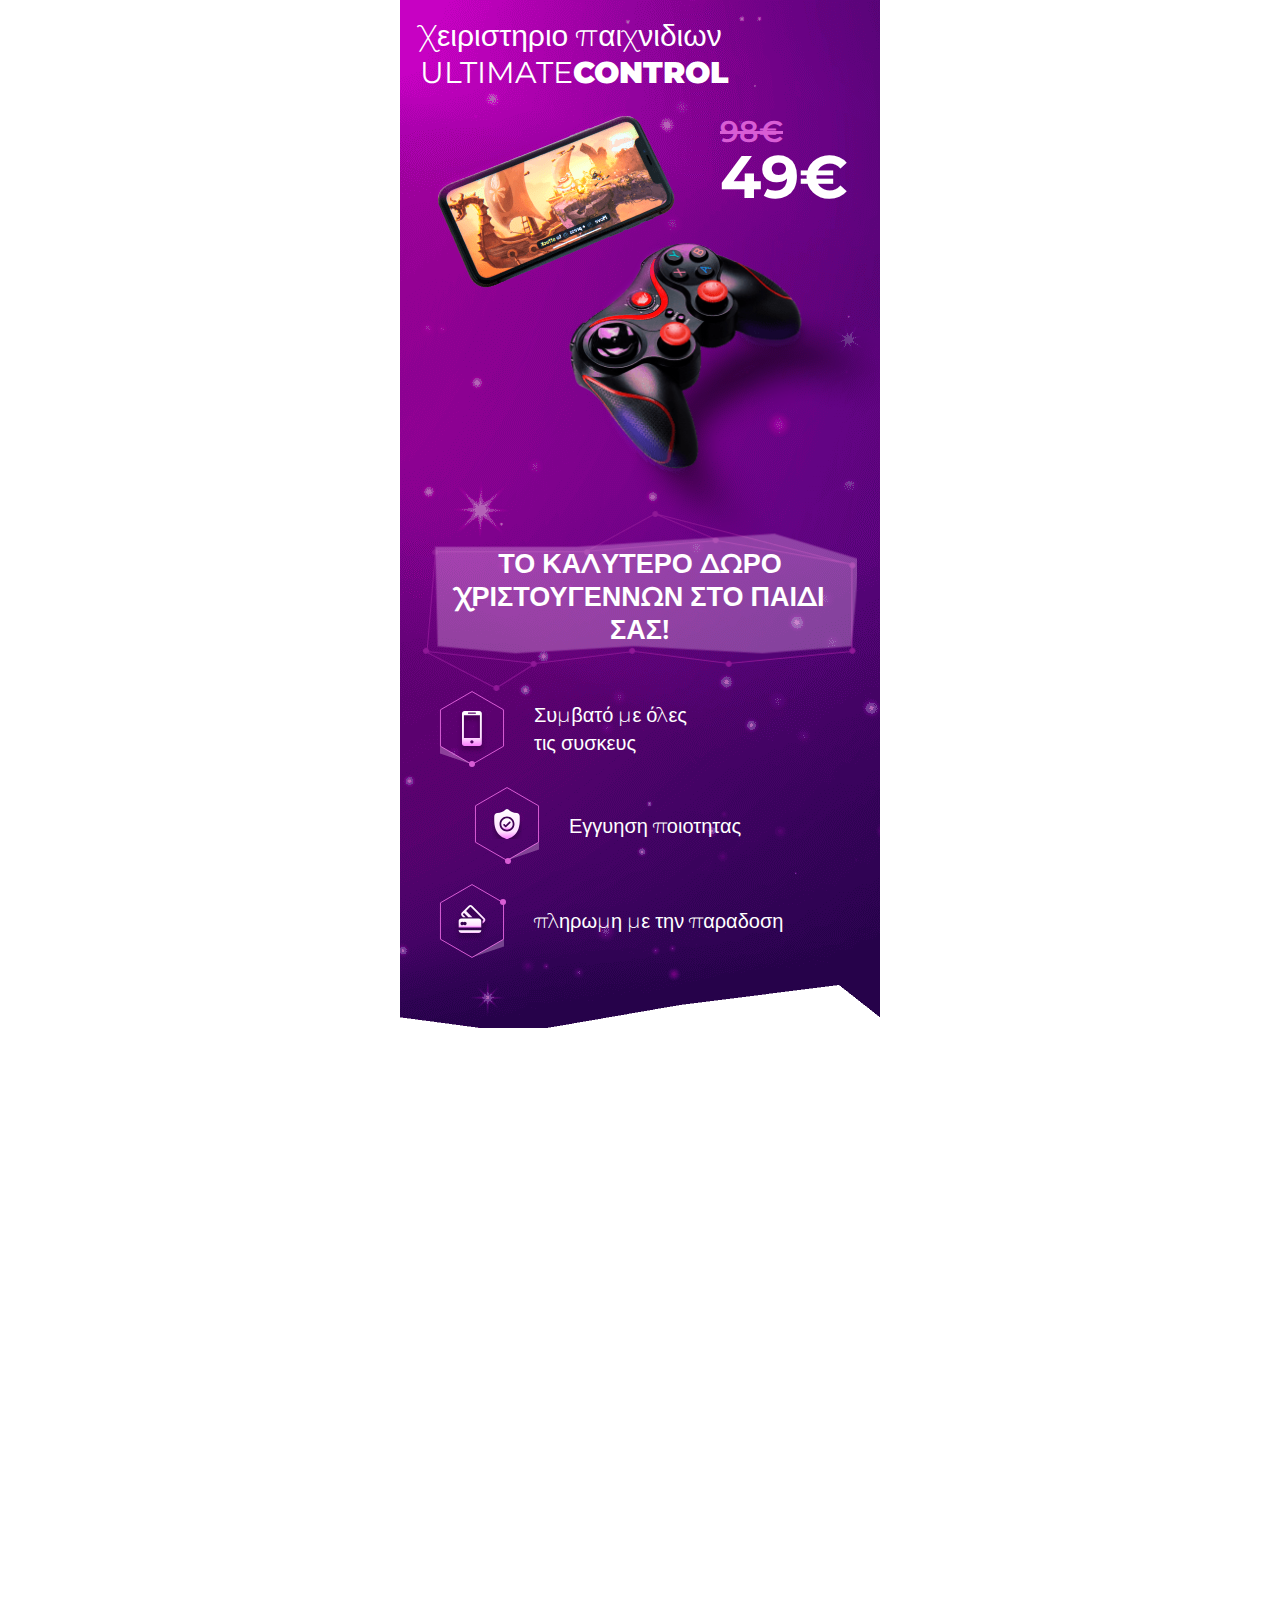
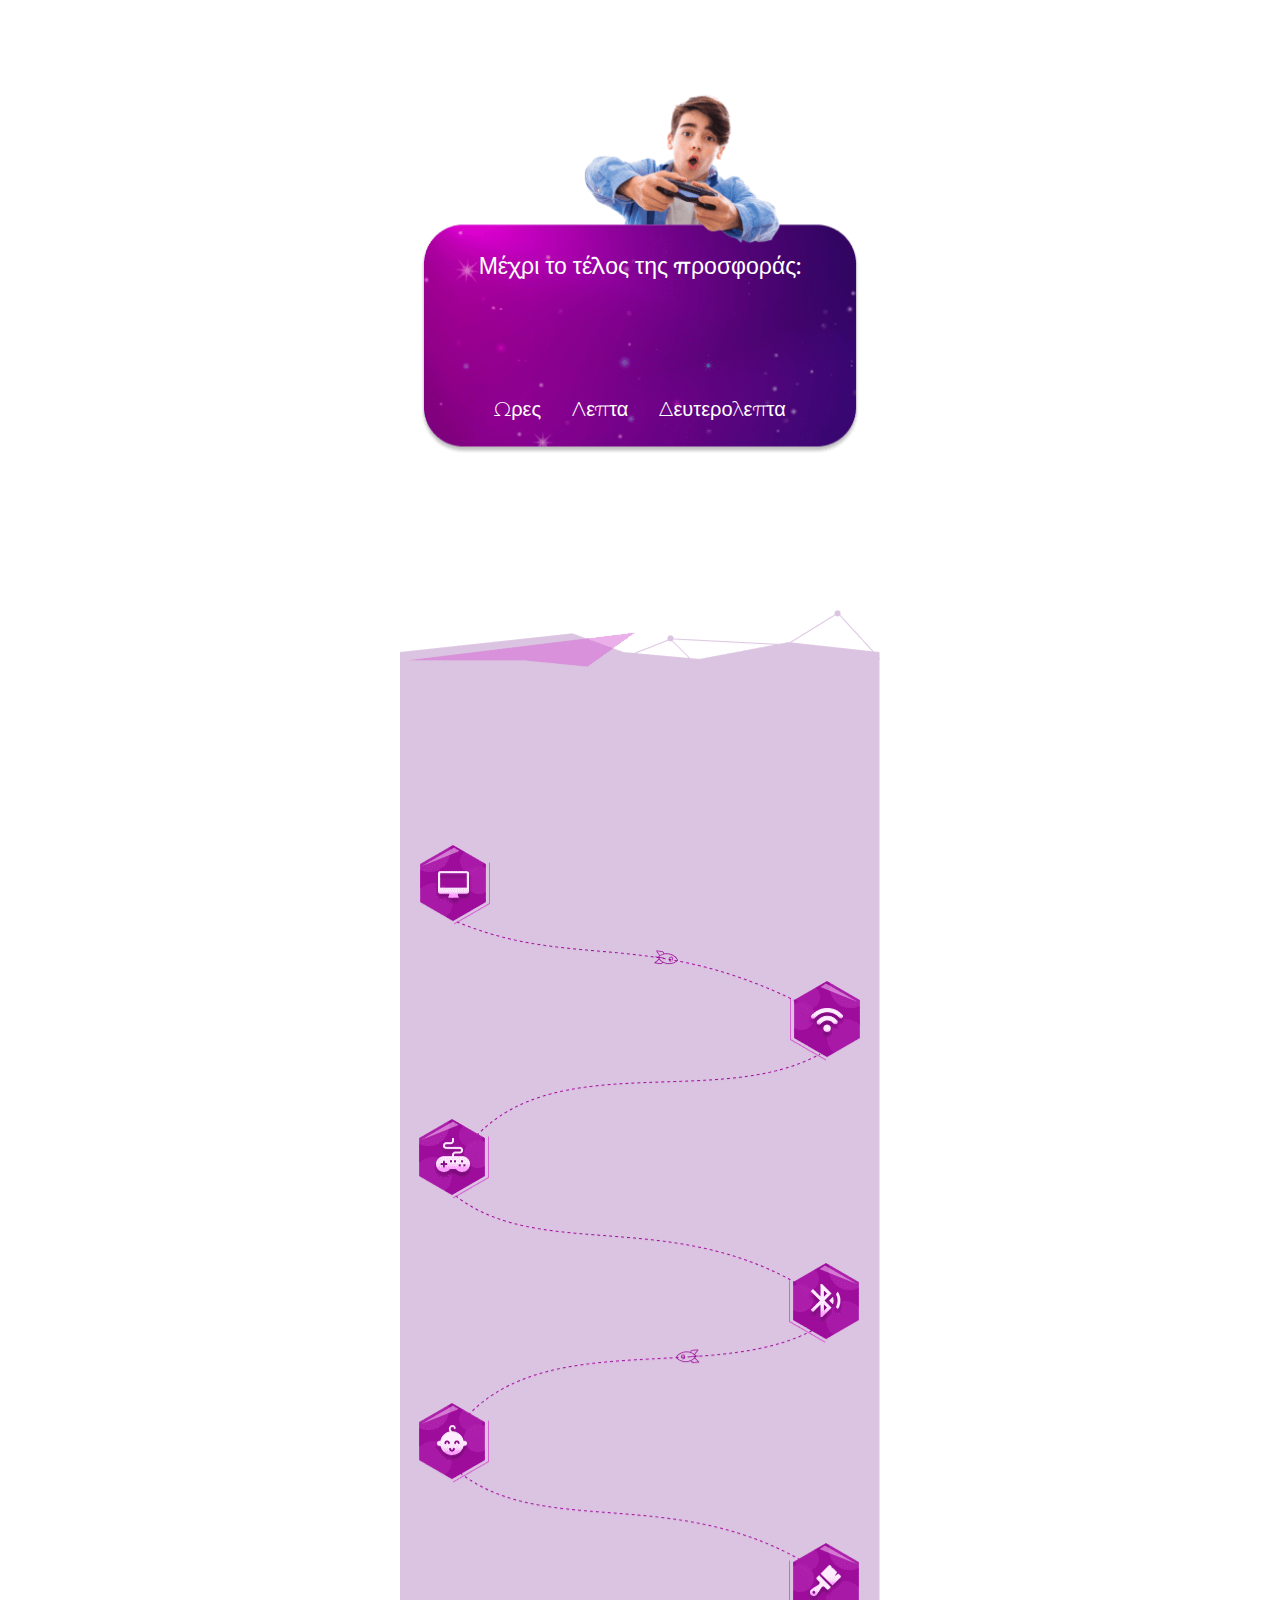
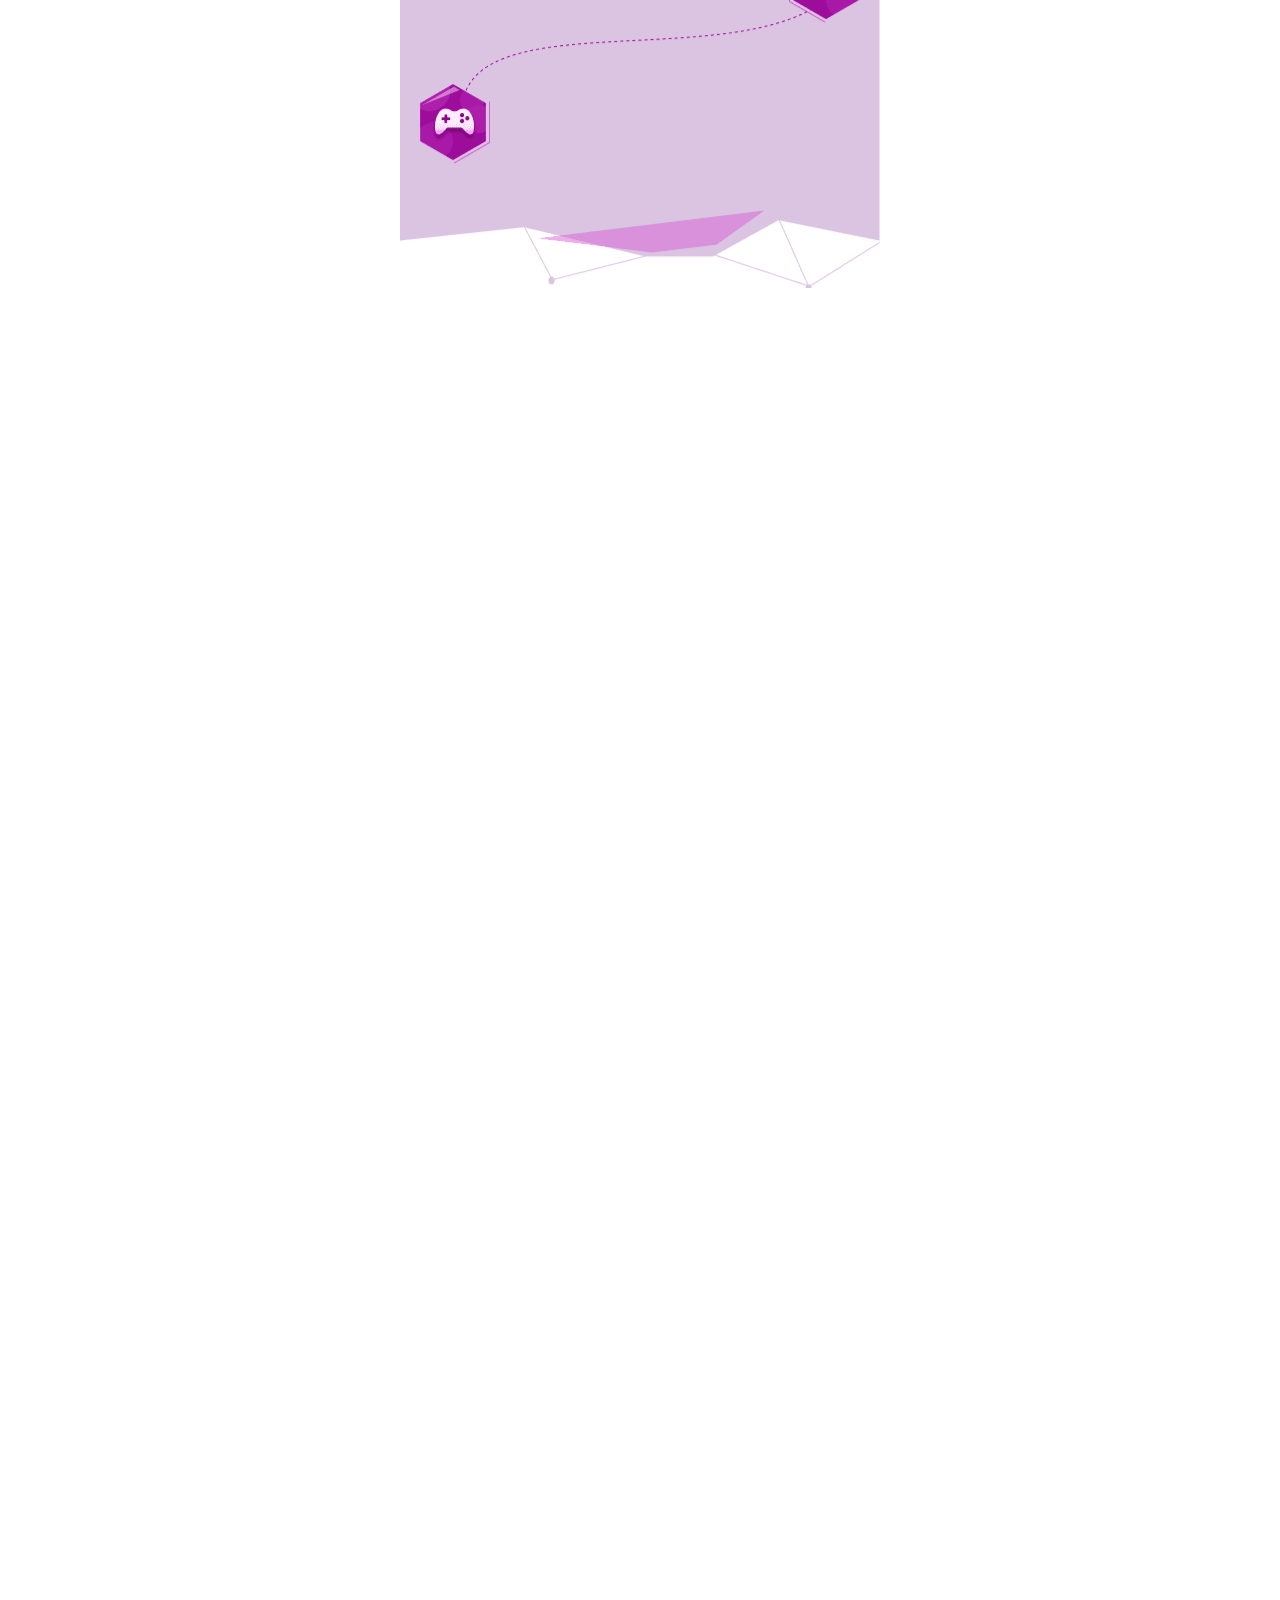
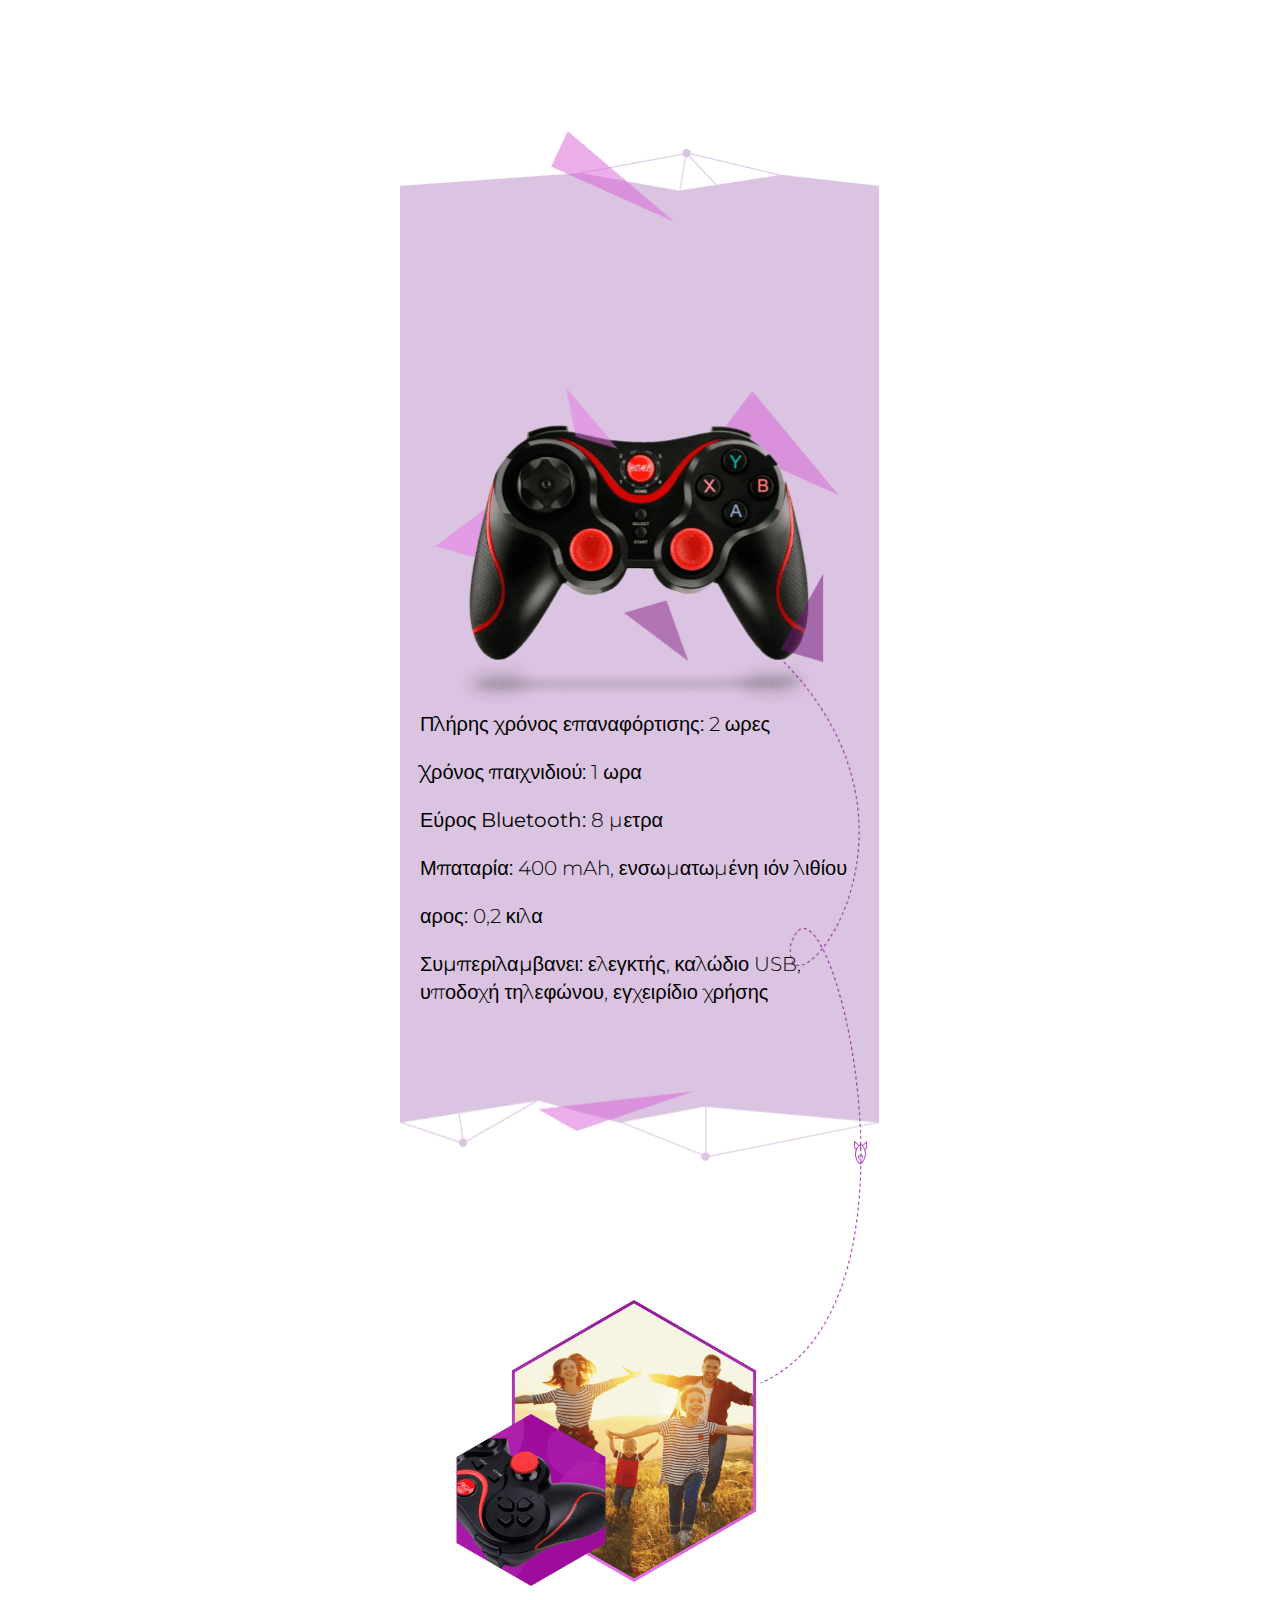
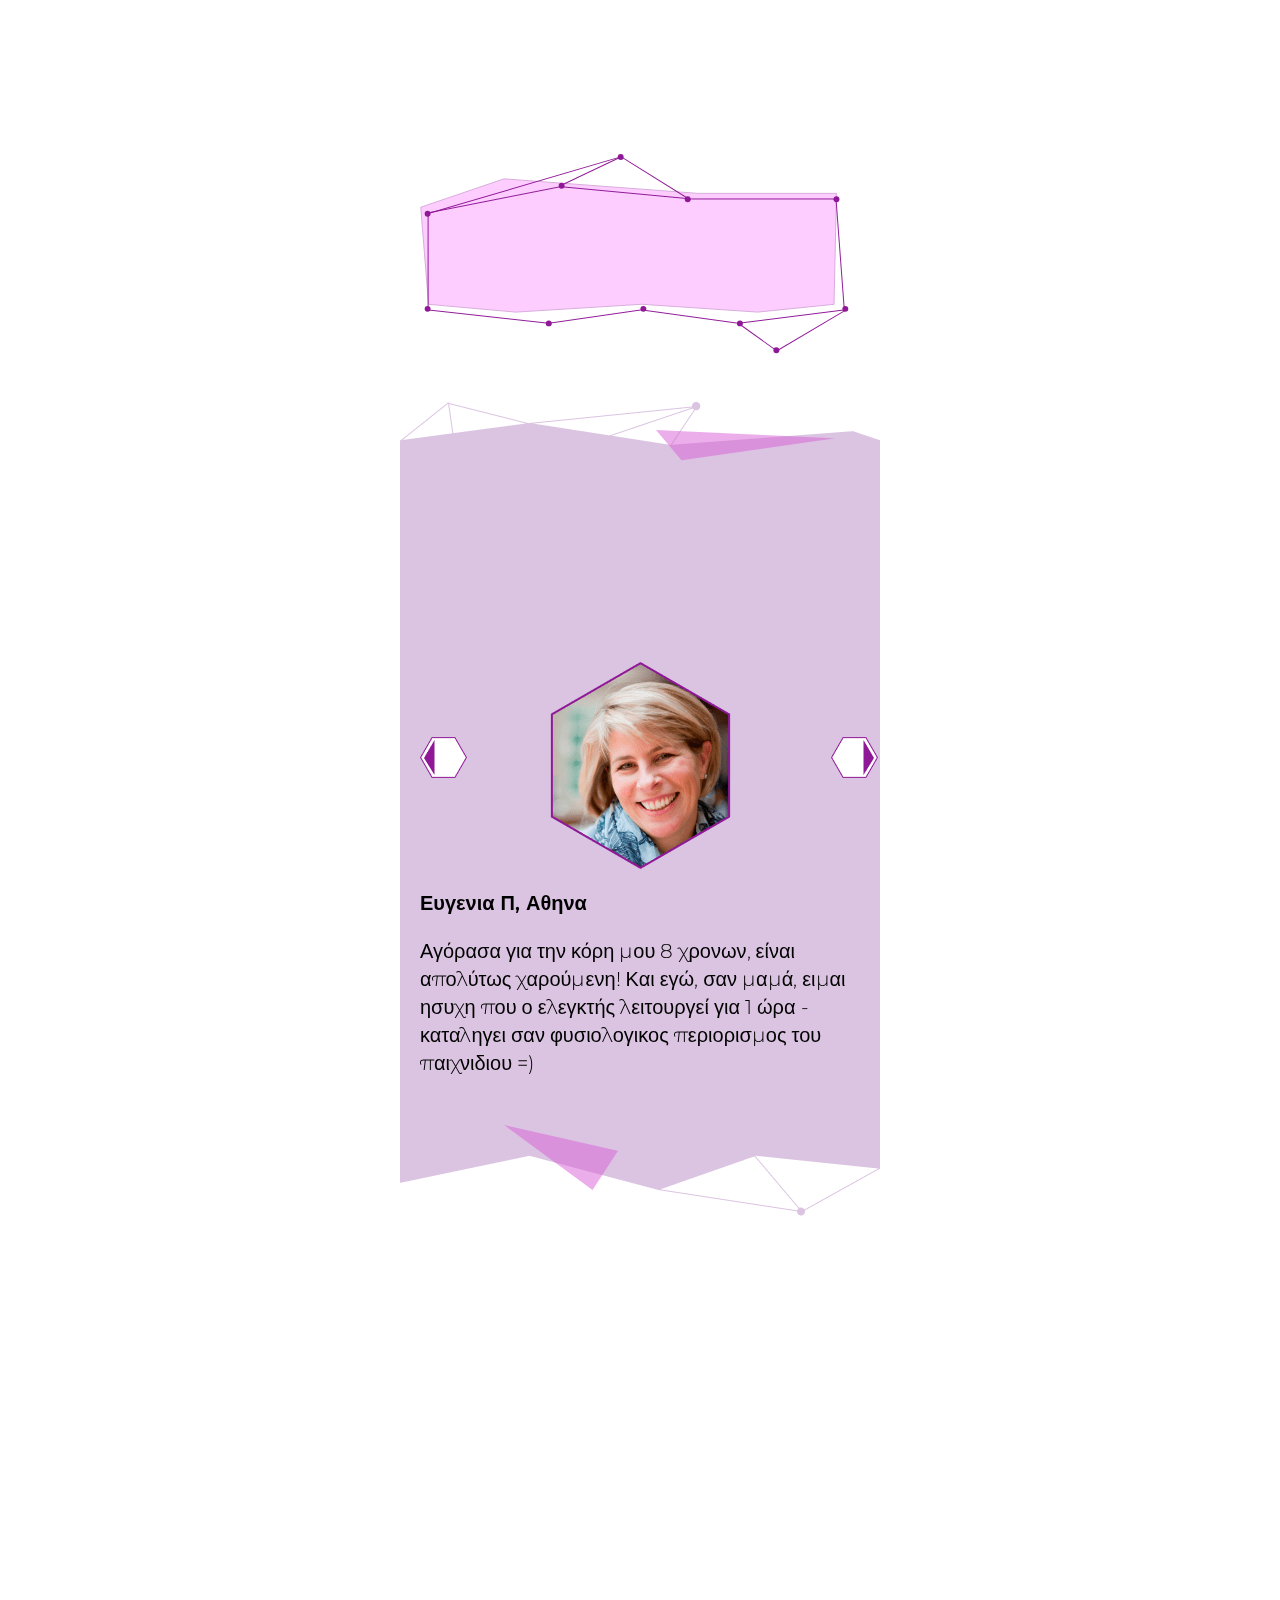
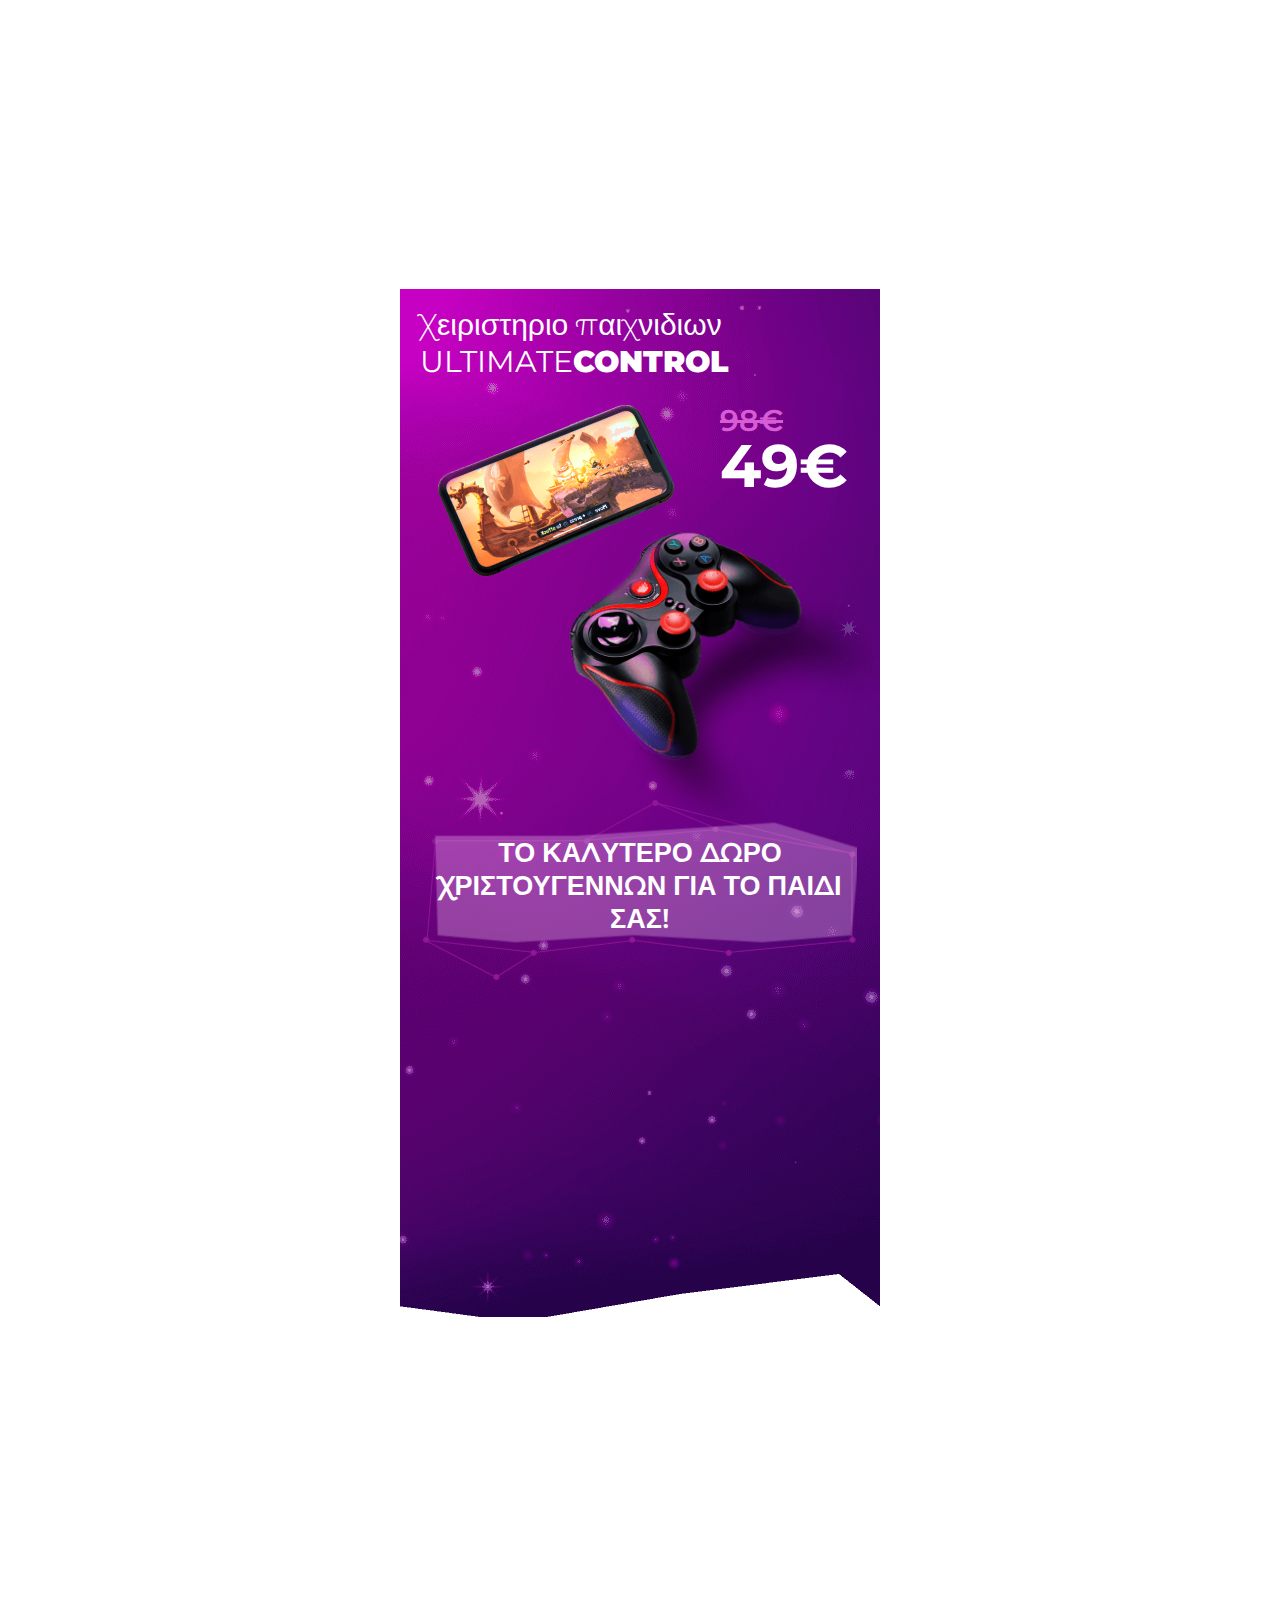
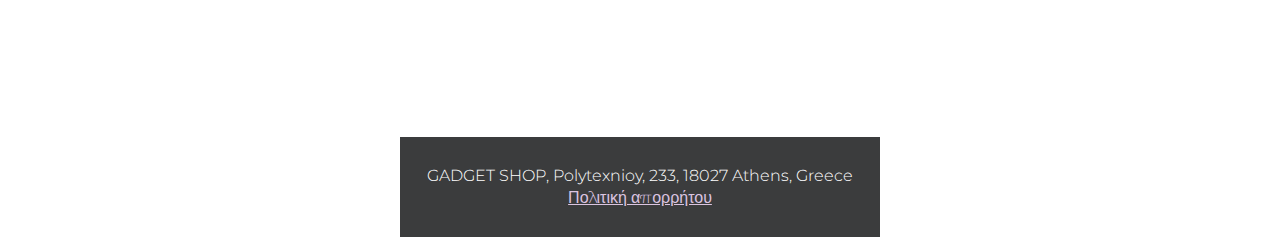
==== commit bb647b6e: "с" ====
--- a/gr/index.html
+++ b/gr/index.html
@@ -30,7 +30,7 @@
 			<span>49€</span>
 		</div>
 		<div class="main__title">
-			<p>ΤΟ ΚΑΛΥΤΕΡΟ ΔΩΡΟ <br> ΧΡΙΣΤΟΥΓΕΝΝΩΝ ΣΤΟ ΠΑΙΔΙΑ ΣΑΣ!</p>
+			<p>ΤΟ ΚΑΛΥΤΕΡΟ ΔΩΡΟ <br> ΧΡΙΣΤΟΥΓΕΝΝΩΝ ΣΤΟ ΠΑΙΔΙ ΣΑΣ!</p>
 		</div>
 		<div class="main__builets">
 			<div class="main__item wow fadeInLeft">
@@ -100,14 +100,13 @@
 			<p class="sect2__item">Συνδέεται μέσω Bluetooth (<b>απόσταση 8 μέτρων)</b>)</p>
 			<p class="sect2__item"><b>Εύκολος πίνακας ελέγχου</b> - τώρα το παιδί σας θα είναι νικητής σε κάθε παιχνίδι!</p>
 			<p class="sect2__item">Εργονομικός σχεδιασμός και αντιολισθητική επιφάνεια - <b>καθεται βολικα στο χέρι σας!</b></p>
-			<p class="sect2__item"><b>Υποστήριξη χιλιάδων διαφορετικών παιχνιδιών,</b> συμπεριλαμβανομένου προσομοιωτών και εκπαιδευτικών παιχνιδιών
-			</p>
+			<p class="sect2__item"><b>Υποστήριξη χιλιάδων διαφορετικών παιχνιδιών,</b> συμπεριλαμβανομένου προσομοιωτών και εκπαιδευτικών παιχνιδιών</p>
 		</div>
 	</section>
 
 	<section class="sect3">
 		<div class="heading">
-			<h2>Γιατί δεν αρνηθειτε την αγορα στο παιδί σας <br> <span class="accent">ultimatecontrol?</span></h2>
+			<h2>Γιατί δεν θα αρνηθειτε την αγορα στο παιδί σας <br> <span class="accent">ultimatecontrol?</span></h2>
 			<div class="heading__hr"></div>
 		</div>
 		<div class="sect3__content">
@@ -147,7 +146,7 @@
 				<img src="img/sect4-1.png" alt>
 			</div>
 			<div class="sect4__for">
-				<p><b>αγορια και κοριτσια</b>αλλα και για γονεις</p>
+				<p><b>αγορια και κοριτσια </b>αλλα και για γονεις</p>
 				<p>Ανηψιες και ανιψια</p>
 				<p><b>Φιλους των παιδιων σας</b> και παιδια των φιλων σας</p>
 			</div>
@@ -192,7 +191,7 @@
 								<img src="img/ava_3.png" alt>
 							</div>
 							<span class="name">Ιωαννης Καλουδης, Αθηνα</span>
-							<span>Παραγγείλα ыτο γιο μου για τα Χριστούγεννα. Αποφάσισα να ελέγξω αν λειτουργεί - τελικα ο γιος μου με βρήκε στον "έλεγχο". Παιζουμε 3 μέρες ήδη με τη σειρά (παρεμπιπτόντως, ευχαριστώ για την γρήγορη παράδοση!). Θα παραγγειλω και μια άλλη ανιψιά.
+							<span>Παραγγείλα για το γιο μου για τα Χριστούγεννα. Αποφάσισα να ελέγξω αν λειτουργεί - τελικα ο γιος μου με βρήκε στον "έλεγχο". Παιζουμε 3 μέρες ήδη με τη σειρά (παρεμπιπτόντως, ευχαριστώ για την γρήγορη παράδοση!). Θα παραγγειλω και μια άλλη ανιψιά.
 							</span>
 						</div>
 					</div>
